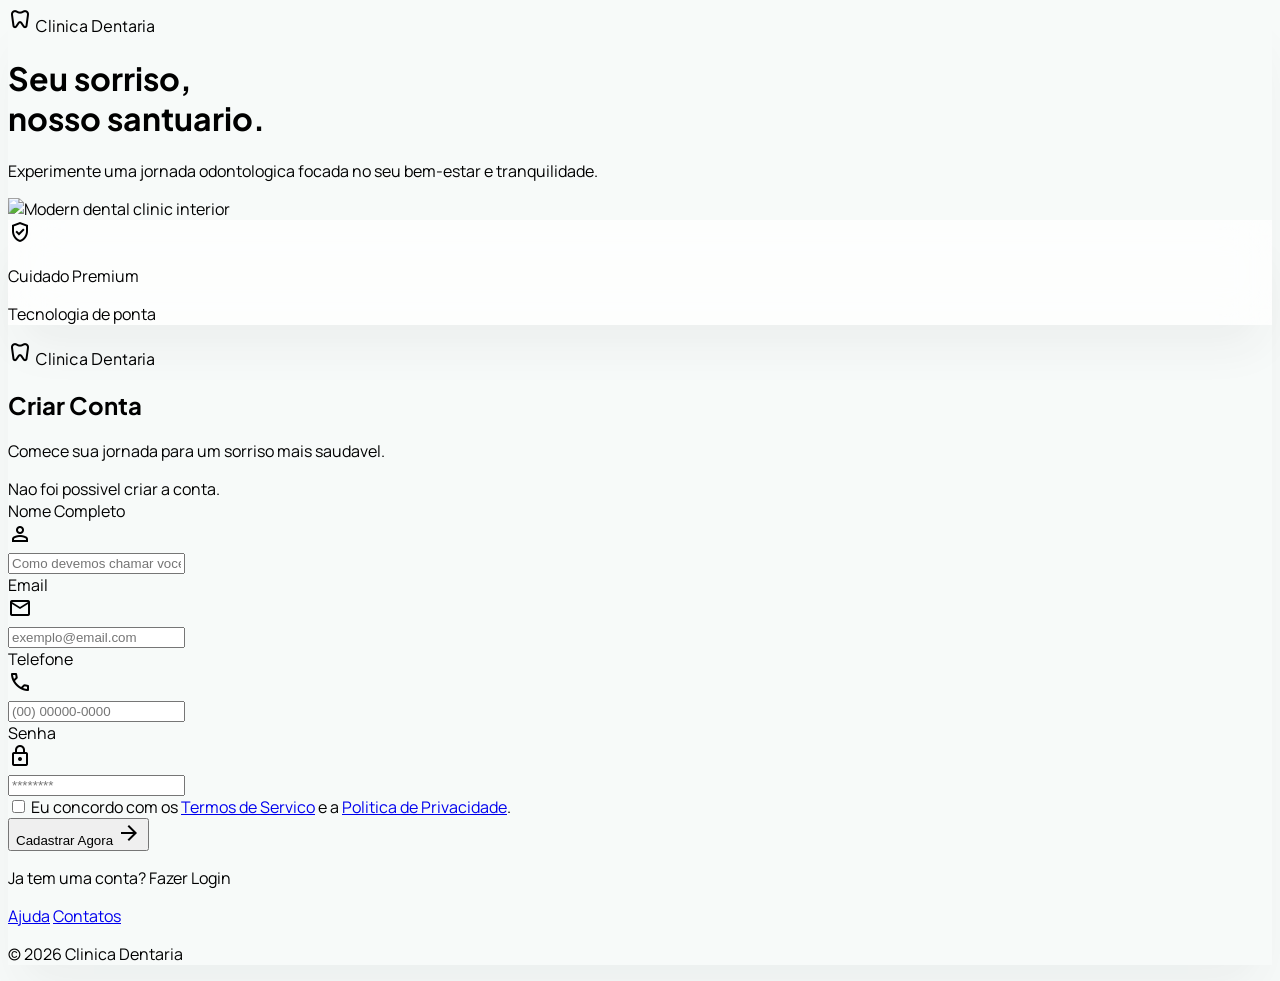
==== src/main/resources/templates/cadastro/index.html @ fec0d9ee "Primeiro envio do projeto" ====
<!DOCTYPE html>
<html lang="pt-BR" xmlns:th="http://www.thymeleaf.org">
<head>
    <meta charset="utf-8"/>
    <meta content="width=device-width, initial-scale=1.0" name="viewport"/>
    <title>Criar Conta - Clinica Dentaria</title>
    <script src="https://cdn.tailwindcss.com?plugins=forms,container-queries"></script>
    <link href="https://fonts.googleapis.com/css2?family=Plus+Jakarta+Sans:wght@400;500;600;700;800&amp;family=Manrope:wght@400;500;600;700&amp;display=swap" rel="stylesheet"/>
    <link href="https://fonts.googleapis.com/css2?family=Material+Symbols+Outlined:wght,FILL@100..700,0..1&amp;display=swap" rel="stylesheet"/>
    <style>
        .material-symbols-outlined {
            font-variation-settings: 'FILL' 0, 'wght' 400, 'GRAD' 0, 'opsz' 24;
        }

        body {
            font-family: 'Manrope', sans-serif;
            background-color: #f7faf9;
        }

        h1, h2, h3, .brand-font {
            font-family: 'Plus Jakarta Sans', sans-serif;
        }

        .glass-panel {
            background: rgba(255, 255, 255, 0.7);
            backdrop-filter: blur(24px);
            -webkit-backdrop-filter: blur(24px);
        }

        .ambient-glow {
            box-shadow: 0 32px 48px -12px rgba(44, 52, 52, 0.06);
        }
    </style>
    <script id="tailwind-config">
        tailwind.config = {
            darkMode: "class",
            theme: {
                extend: {
                    colors: {
                        "primary-fixed-dim": "#a5e0d7",
                        "on-primary-fixed-variant": "#2a655e",
                        "on-secondary-container": "#3d5653",
                        "secondary-container": "#cce8e3",
                        "on-error-container": "#6e0a12",
                        "secondary-dim": "#3f5854",
                        "primary-container": "#b3eee5",
                        "outline-variant": "#abb4b3",
                        "error-dim": "#67040d",
                        "primary-dim": "#205c55",
                        "tertiary-dim": "#27596c",
                        "error-container": "#fa746f",
                        "primary-fixed": "#b3eee5",
                        "primary": "#2e6861",
                        "on-tertiary": "#f2faff",
                        "on-secondary-fixed-variant": "#47605c",
                        "surface-container-high": "#e2eae9",
                        "on-primary": "#e2fff9",
                        "on-secondary-fixed": "#2b4440",
                        "inverse-primary": "#bbf7ed",
                        "on-tertiary-container": "#235669",
                        "tertiary": "#346579",
                        "surface-dim": "#d3dcdb",
                        "on-background": "#2c3434",
                        "surface-tint": "#2e6861",
                        "outline": "#737c7c",
                        "tertiary-fixed-dim": "#a8d9ef",
                        "error": "#a83836",
                        "surface-container-lowest": "#ffffff",
                        "on-surface-variant": "#586160",
                        "surface-container-highest": "#dbe4e3",
                        "on-tertiary-fixed": "#084356",
                        "on-tertiary-fixed-variant": "#2e6073",
                        "surface-container-low": "#f0f5f4",
                        "on-primary-container": "#1f5b54",
                        "on-surface": "#2c3434",
                        "secondary": "#4b6460",
                        "secondary-fixed-dim": "#bedad5",
                        "tertiary-container": "#b6e7fe",
                        "inverse-on-surface": "#9a9e9d",
                        "secondary-fixed": "#cce8e3",
                        "background": "#f7faf9",
                        "on-secondary": "#e2fff9",
                        "on-primary-fixed": "#014842",
                        "surface": "#f7faf9",
                        "inverse-surface": "#0b0f0f",
                        "tertiary-fixed": "#b6e7fe",
                        "on-error": "#fff7f6",
                        "surface-variant": "#dbe4e3",
                        "surface-bright": "#f7faf9",
                        "surface-container": "#e9efee"
                    },
                    borderRadius: {
                        DEFAULT: "0.5rem",
                        lg: "0.75rem",
                        xl: "1rem",
                        "2xl": "1.5rem",
                        full: "9999px"
                    },
                    fontFamily: {
                        headline: ["Plus Jakarta Sans"],
                        body: ["Manrope"],
                        label: ["Manrope"]
                    }
                }
            }
        }
    </script>
</head>
<body class="bg-surface text-on-surface flex min-h-screen items-center justify-center p-4 md:p-8">
<main class="w-full max-w-6xl grid grid-cols-1 lg:grid-cols-12 gap-0 overflow-hidden bg-surface-container-lowest rounded-2xl md:rounded-3xl ambient-glow">
    <div class="hidden lg:flex lg:col-span-5 relative bg-primary-container/30 overflow-hidden flex-col justify-between p-12">
        <div class="z-10">
            <div class="flex items-center gap-2 mb-12">
                <span class="material-symbols-outlined text-primary text-3xl" data-icon="dentistry">dentistry</span>
                <span class="text-2xl font-bold tracking-tighter text-teal-800 brand-font">Clinica Dentaria</span>
            </div>
            <h1 class="text-display-lg text-primary leading-tight font-extrabold tracking-tighter mb-6">Seu sorriso,<br/>nosso santuario.</h1>
            <p class="text-body-md text-on-surface-variant max-w-xs leading-relaxed">Experimente uma jornada odontologica focada no seu bem-estar e tranquilidade.</p>
        </div>

        <div class="relative mt-auto">
            <div class="aspect-square w-full rounded-2xl overflow-hidden bg-surface-container-high relative z-0">
                <img alt="Modern dental clinic interior" class="w-full h-full object-cover grayscale-[0.2] hover:grayscale-0 transition-all duration-700"
                     src="https://lh3.googleusercontent.com/aida-public/[base64]"/>
            </div>
            <div class="absolute -bottom-6 -right-6 glass-panel p-6 rounded-xl ambient-glow z-10 border border-white/40">
                <div class="flex items-center gap-3">
                    <div class="bg-primary/10 p-2 rounded-lg">
                        <span class="material-symbols-outlined text-primary" data-icon="verified_user">verified_user</span>
                    </div>
                    <div>
                        <p class="text-label-md font-bold text-on-surface">Cuidado Premium</p>
                        <p class="text-[10px] text-on-surface-variant">Tecnologia de ponta</p>
                    </div>
                </div>
            </div>
        </div>
    </div>

    <div class="lg:col-span-7 flex flex-col justify-center p-8 md:p-16 lg:p-20 bg-surface-container-lowest">
        <div class="max-w-md mx-auto w-full">
            <div class="lg:hidden flex items-center gap-2 mb-10">
                <span class="material-symbols-outlined text-primary text-2xl" data-icon="dentistry">dentistry</span>
                <span class="text-xl font-bold tracking-tighter text-teal-800 brand-font">Clinica Dentaria</span>
            </div>

            <div class="mb-10">
                <h2 class="text-headline-md font-extrabold text-on-surface tracking-tight mb-2">Criar Conta</h2>
                <p class="text-body-md text-on-surface-variant">Comece sua jornada para um sorriso mais saudavel.</p>
            </div>

            <form class="space-y-6" method="post" th:action="@{/cadastro}">
                <input th:if="${_csrf != null}" th:name="${_csrf.parameterName}" th:value="${_csrf.token}" type="hidden"/>

                <div class="rounded-xl bg-error-container/20 px-4 py-3 text-sm font-semibold text-on-error-container"
                     th:if="${erroCadastro != null}"
                     th:text="${erroCadastro}">
                    Nao foi possivel criar a conta.
                </div>

                <div class="space-y-2">
                    <label class="text-label-md font-semibold text-on-surface-variant ml-1" for="name">Nome Completo</label>
                    <div class="relative group">
                        <div class="absolute inset-y-0 left-4 flex items-center pointer-events-none text-outline">
                            <span class="material-symbols-outlined text-[20px]" data-icon="person">person</span>
                        </div>
                        <input class="w-full pl-12 pr-4 py-4 bg-surface-container-low border-none rounded-xl text-body-md focus:ring-1 focus:ring-primary focus:bg-surface-container-lowest transition-all placeholder:text-outline-variant"
                               id="name" name="nome" placeholder="Como devemos chamar voce?" required th:value="${nomeInformado}" type="text"/>
                    </div>
                </div>

                <div class="space-y-2">
                    <label class="text-label-md font-semibold text-on-surface-variant ml-1" for="email">Email</label>
                    <div class="relative group">
                        <div class="absolute inset-y-0 left-4 flex items-center pointer-events-none text-outline">
                            <span class="material-symbols-outlined text-[20px]" data-icon="mail">mail</span>
                        </div>
                        <input class="w-full pl-12 pr-4 py-4 bg-surface-container-low border-none rounded-xl text-body-md focus:ring-1 focus:ring-primary focus:bg-surface-container-lowest transition-all placeholder:text-outline-variant"
                               id="email" name="email" placeholder="exemplo@email.com" required th:value="${emailInformado}" type="email"/>
                    </div>
                </div>

                <div class="grid grid-cols-1 md:grid-cols-2 gap-4">
                    <div class="space-y-2">
                        <label class="text-label-md font-semibold text-on-surface-variant ml-1" for="phone">Telefone</label>
                        <div class="relative group">
                            <div class="absolute inset-y-0 left-4 flex items-center pointer-events-none text-outline">
                                <span class="material-symbols-outlined text-[20px]" data-icon="call">call</span>
                            </div>
                            <input class="w-full pl-12 pr-4 py-4 bg-surface-container-low border-none rounded-xl text-body-md focus:ring-1 focus:ring-primary focus:bg-surface-container-lowest transition-all placeholder:text-outline-variant"
                                   id="phone" name="telefone" placeholder="(00) 00000-0000" th:value="${telefoneInformado}" type="tel"/>
                        </div>
                    </div>

                    <div class="space-y-2">
                        <label class="text-label-md font-semibold text-on-surface-variant ml-1" for="password">Senha</label>
                        <div class="relative group">
                            <div class="absolute inset-y-0 left-4 flex items-center pointer-events-none text-outline">
                                <span class="material-symbols-outlined text-[20px]" data-icon="lock">lock</span>
                            </div>
                            <input class="w-full pl-12 pr-4 py-4 bg-surface-container-low border-none rounded-xl text-body-md focus:ring-1 focus:ring-primary focus:bg-surface-container-lowest transition-all placeholder:text-outline-variant"
                                   id="password" name="password" placeholder="********" required type="password"/>
                        </div>
                    </div>
                </div>

                <div class="flex items-start gap-3 px-1">
                    <input class="mt-1 h-4 w-4 rounded border-outline-variant text-primary focus:ring-primary-container"
                           id="terms" name="terms" type="checkbox" value="accepted"/>
                    <label class="text-label-md text-on-surface-variant leading-tight" for="terms">
                        Eu concordo com os <a class="text-primary font-bold hover:underline" href="#">Termos de Servico</a> e a <a class="text-primary font-bold hover:underline" href="#">Politica de Privacidade</a>.
                    </label>
                </div>

                <button class="w-full py-4 px-6 bg-gradient-to-br from-primary to-primary-dim text-on-primary font-bold rounded-xl hover:shadow-lg hover:shadow-primary/20 transition-all duration-300 transform hover:-translate-y-0.5 active:scale-95 flex items-center justify-center gap-2" type="submit">
                    Cadastrar Agora
                    <span class="material-symbols-outlined text-[20px]" data-icon="arrow_forward">arrow_forward</span>
                </button>

                <p class="text-center text-body-md text-on-surface-variant pt-4">
                    Ja tem uma conta?
                    <a class="text-primary font-bold hover:underline" th:href="@{/login}">Fazer Login</a>
                </p>
            </form>

            <div class="mt-16 flex items-center justify-between text-label-md text-outline py-6 border-t border-surface-container-high">
                <div class="flex items-center gap-4">
                    <a class="hover:text-primary" href="#">Ajuda</a>
                    <a class="hover:text-primary" href="#">Contatos</a>
                </div>
                <p>© 2026 Clinica Dentaria</p>
            </div>
        </div>
    </div>
</main>

<div class="fixed top-0 right-0 -z-10 w-[500px] h-[500px] bg-primary/5 rounded-full blur-[100px] -mr-64 -mt-64"></div>
<div class="fixed bottom-0 left-0 -z-10 w-[400px] h-[400px] bg-tertiary-container/10 rounded-full blur-[80px] -ml-48 -mb-48"></div>
</body>
</html>
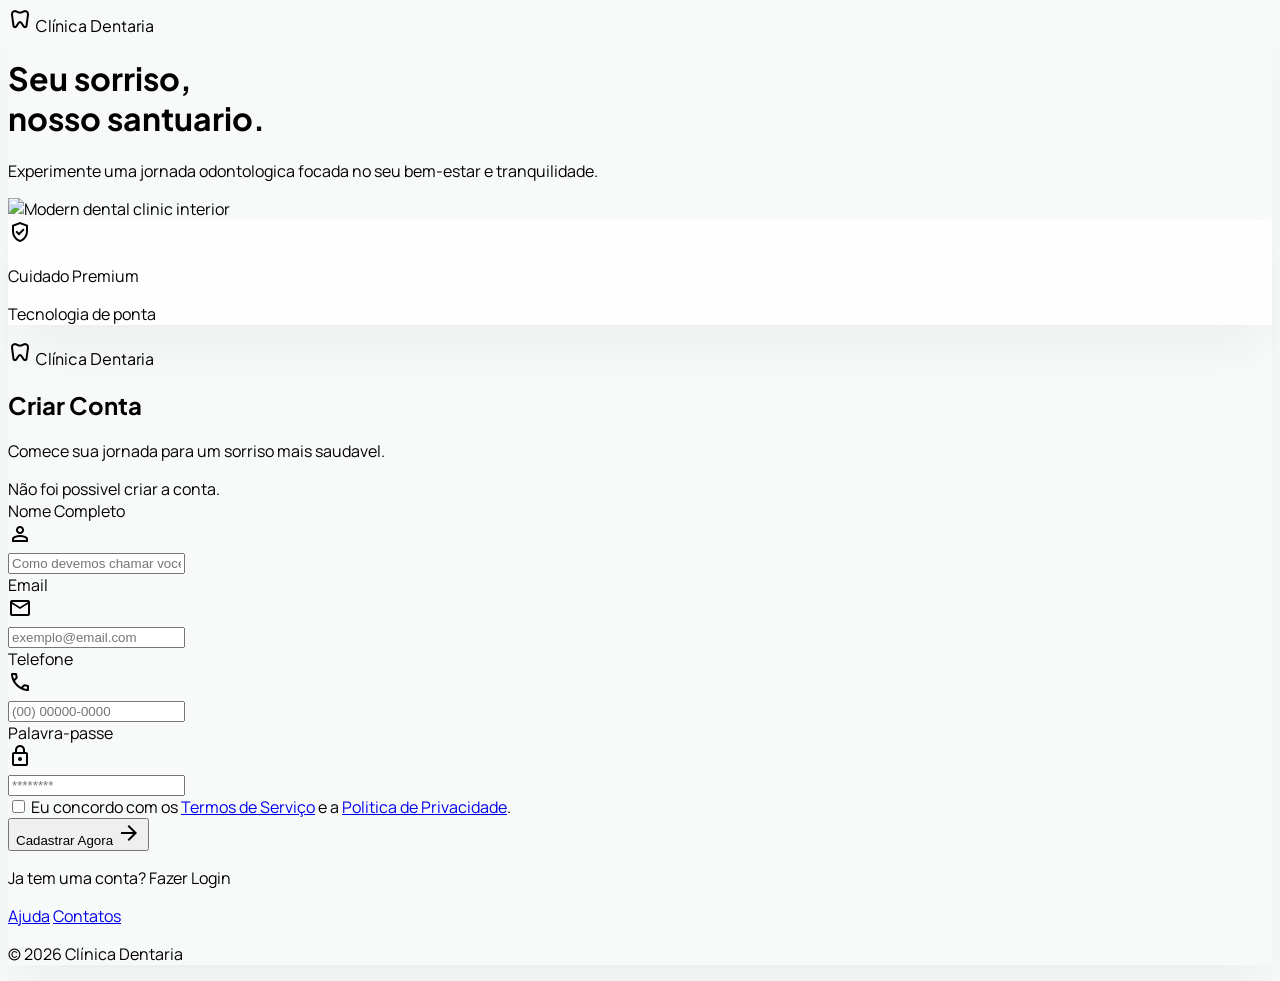
==== commit b02503c0: "fix: melhorias na ux" ====
--- a/src/main/resources/templates/cadastro/index.html
+++ b/src/main/resources/templates/cadastro/index.html
@@ -3,7 +3,7 @@
 <head>
     <meta charset="utf-8"/>
     <meta content="width=device-width, initial-scale=1.0" name="viewport"/>
-    <title>Criar Conta - Clinica Dentaria</title>
+    <title>Criar Conta - Clínica Dentaria</title>
     <script src="https://cdn.tailwindcss.com?plugins=forms,container-queries"></script>
     <link href="https://fonts.googleapis.com/css2?family=Plus+Jakarta+Sans:wght@400;500;600;700;800&amp;family=Manrope:wght@400;500;600;700&amp;display=swap" rel="stylesheet"/>
     <link href="https://fonts.googleapis.com/css2?family=Material+Symbols+Outlined:wght,FILL@100..700,0..1&amp;display=swap" rel="stylesheet"/>
@@ -112,7 +112,7 @@
         <div class="z-10">
             <div class="flex items-center gap-2 mb-12">
                 <span class="material-symbols-outlined text-primary text-3xl" data-icon="dentistry">dentistry</span>
-                <span class="text-2xl font-bold tracking-tighter text-teal-800 brand-font">Clinica Dentaria</span>
+                <span class="text-2xl font-bold tracking-tighter text-teal-800 brand-font">Clínica Dentaria</span>
             </div>
             <h1 class="text-display-lg text-primary leading-tight font-extrabold tracking-tighter mb-6">Seu sorriso,<br/>nosso santuario.</h1>
             <p class="text-body-md text-on-surface-variant max-w-xs leading-relaxed">Experimente uma jornada odontologica focada no seu bem-estar e tranquilidade.</p>
@@ -141,7 +141,7 @@
         <div class="max-w-md mx-auto w-full">
             <div class="lg:hidden flex items-center gap-2 mb-10">
                 <span class="material-symbols-outlined text-primary text-2xl" data-icon="dentistry">dentistry</span>
-                <span class="text-xl font-bold tracking-tighter text-teal-800 brand-font">Clinica Dentaria</span>
+                <span class="text-xl font-bold tracking-tighter text-teal-800 brand-font">Clínica Dentaria</span>
             </div>
 
             <div class="mb-10">
@@ -155,7 +155,7 @@
                 <div class="rounded-xl bg-error-container/20 px-4 py-3 text-sm font-semibold text-on-error-container"
                      th:if="${erroCadastro != null}"
                      th:text="${erroCadastro}">
-                    Nao foi possivel criar a conta.
+                    Não foi possivel criar a conta.
                 </div>
 
                 <div class="space-y-2">
@@ -193,7 +193,7 @@
                     </div>
 
                     <div class="space-y-2">
-                        <label class="text-label-md font-semibold text-on-surface-variant ml-1" for="password">Senha</label>
+                        <label class="text-label-md font-semibold text-on-surface-variant ml-1" for="password">Palavra-passe</label>
                         <div class="relative group">
                             <div class="absolute inset-y-0 left-4 flex items-center pointer-events-none text-outline">
                                 <span class="material-symbols-outlined text-[20px]" data-icon="lock">lock</span>
@@ -208,7 +208,7 @@
                     <input class="mt-1 h-4 w-4 rounded border-outline-variant text-primary focus:ring-primary-container"
                            id="terms" name="terms" type="checkbox" value="accepted"/>
                     <label class="text-label-md text-on-surface-variant leading-tight" for="terms">
-                        Eu concordo com os <a class="text-primary font-bold hover:underline" href="#">Termos de Servico</a> e a <a class="text-primary font-bold hover:underline" href="#">Politica de Privacidade</a>.
+                        Eu concordo com os <a class="text-primary font-bold hover:underline" href="#">Termos de Serviço</a> e a <a class="text-primary font-bold hover:underline" href="#">Politica de Privacidade</a>.
                     </label>
                 </div>
 
@@ -228,7 +228,7 @@
                     <a class="hover:text-primary" href="#">Ajuda</a>
                     <a class="hover:text-primary" href="#">Contatos</a>
                 </div>
-                <p>© 2026 Clinica Dentaria</p>
+                <p>© 2026 Clínica Dentaria</p>
             </div>
         </div>
     </div>
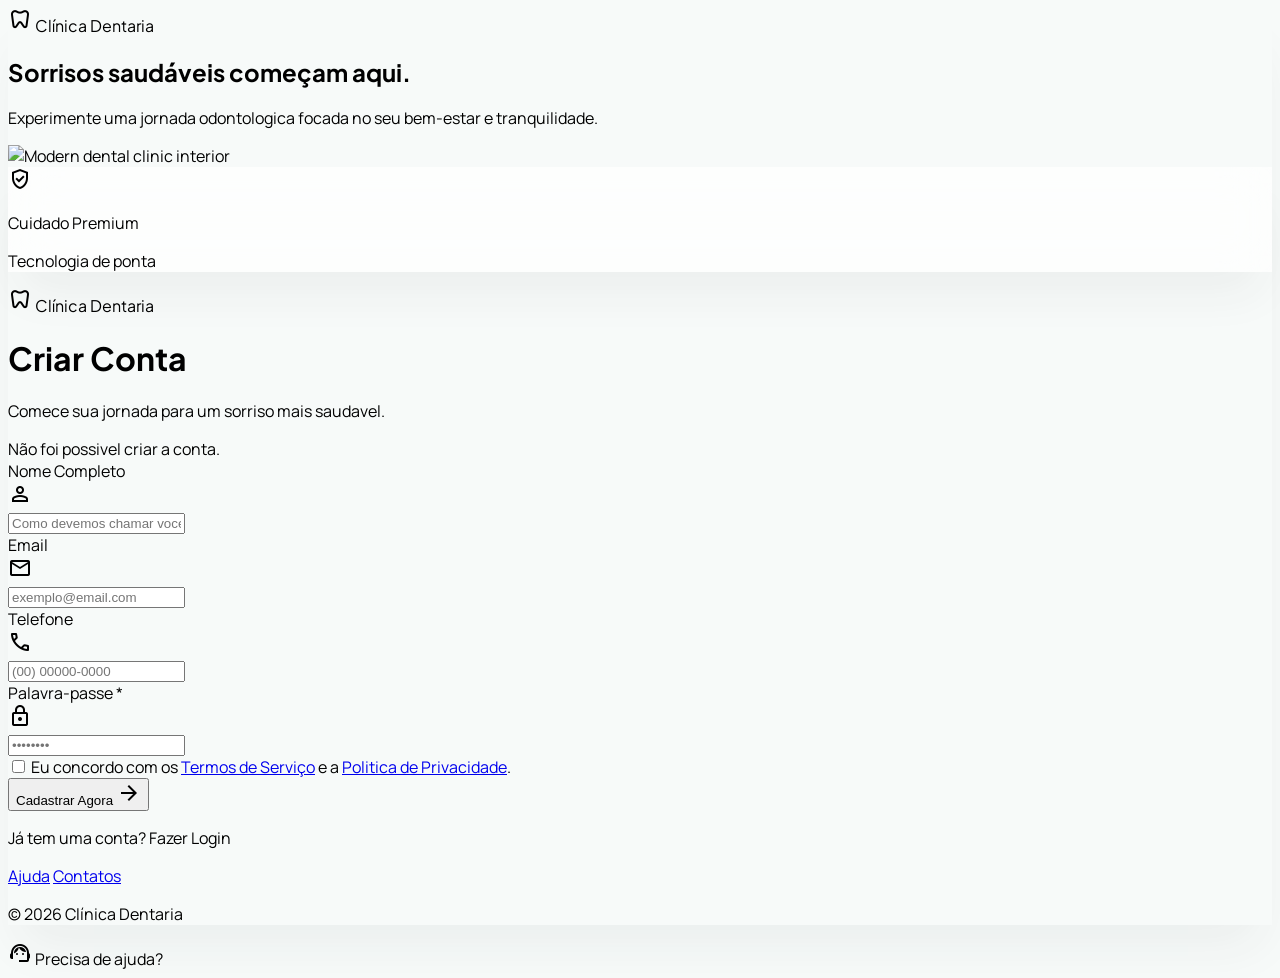
==== commit 4224d207: "feat: pags de login e registo estao ajustadas" ====
--- a/src/main/resources/templates/cadastro/index.html
+++ b/src/main/resources/templates/cadastro/index.html
@@ -11,22 +11,18 @@
         .material-symbols-outlined {
             font-variation-settings: 'FILL' 0, 'wght' 400, 'GRAD' 0, 'opsz' 24;
         }
-
         body {
             font-family: 'Manrope', sans-serif;
             background-color: #f7faf9;
         }
-
         h1, h2, h3, .brand-font {
             font-family: 'Plus Jakarta Sans', sans-serif;
         }
-
         .glass-panel {
             background: rgba(255, 255, 255, 0.7);
             backdrop-filter: blur(24px);
             -webkit-backdrop-filter: blur(24px);
         }
-
         .ambient-glow {
             box-shadow: 0 32px 48px -12px rgba(44, 52, 52, 0.06);
         }
@@ -106,135 +102,177 @@
         }
     </script>
 </head>
-<body class="bg-surface text-on-surface flex min-h-screen items-center justify-center p-4 md:p-8">
-<main class="w-full max-w-6xl grid grid-cols-1 lg:grid-cols-12 gap-0 overflow-hidden bg-surface-container-lowest rounded-2xl md:rounded-3xl ambient-glow">
-    <div class="hidden lg:flex lg:col-span-5 relative bg-primary-container/30 overflow-hidden flex-col justify-between p-12">
-        <div class="z-10">
-            <div class="flex items-center gap-2 mb-12">
-                <span class="material-symbols-outlined text-primary text-3xl" data-icon="dentistry">dentistry</span>
-                <span class="text-2xl font-bold tracking-tighter text-teal-800 brand-font">Clínica Dentaria</span>
-            </div>
-            <h1 class="text-display-lg text-primary leading-tight font-extrabold tracking-tighter mb-6">Seu sorriso,<br/>nosso santuario.</h1>
-            <p class="text-body-md text-on-surface-variant max-w-xs leading-relaxed">Experimente uma jornada odontologica focada no seu bem-estar e tranquilidade.</p>
+<!--
+  Layout: body centra o card com flex.
+  O card usa grid lg:12 cols — coluna lateral (5 cols) tem altura determinada
+  pelo conteúdo do formulário (7 cols), não por aspect-ratio fixo.
+  A imagem lateral preenche a coluna com object-fit: cover via absolute inset.
+-->
+<body class="bg-surface text-on-surface min-h-screen flex items-center justify-center p-4 md:p-6">
+
+<!-- Blobs decorativos — ficam atrás do conteúdo, não interferem no layout -->
+<div class="fixed top-0 right-0 -z-10 w-96 h-96 bg-primary/5 rounded-full blur-[100px] -mr-48 -mt-48 pointer-events-none"></div>
+<div class="fixed bottom-0 left-0 -z-10 w-80 h-80 bg-tertiary-container/10 rounded-full blur-[80px] -ml-40 -mb-40 pointer-events-none"></div>
+
+<main class="w-full max-w-5xl grid grid-cols-1 lg:grid-cols-12 overflow-hidden bg-surface-container-lowest rounded-2xl md:rounded-3xl ambient-glow">
+
+    <!-- Coluna lateral (imagem + marca) — visível só em lg+ -->
+    <!-- Usa self-stretch para ficar com a mesma altura que o formulário -->
+    <div class="hidden lg:flex lg:col-span-5 relative bg-primary-container/30 overflow-hidden flex-col justify-between p-10 self-stretch">
+
+        <!-- Conteúdo sobreposto à imagem de fundo -->
+        <div class="relative z-10">
+            <div class="flex items-center gap-2 mb-8">
+                <span class="material-symbols-outlined text-primary text-2xl">dentistry</span>
+                <span class="text-xl font-bold tracking-tighter text-teal-800 brand-font">Clínica Dentaria</span>
+            </div>
+            <h2 class="text-3xl font-extrabold text-primary leading-tight tracking-tighter mb-4">
+                Sorrisos saudáveis começam aqui.<br/>
+            </h2>
+            <p class="text-sm text-on-surface-variant max-w-xs leading-relaxed">
+                Experimente uma jornada odontologica focada no seu bem-estar e tranquilidade.
+            </p>
         </div>
 
-        <div class="relative mt-auto">
-            <div class="aspect-square w-full rounded-2xl overflow-hidden bg-surface-container-high relative z-0">
-                <img alt="Modern dental clinic interior" class="w-full h-full object-cover grayscale-[0.2] hover:grayscale-0 transition-all duration-700"
-                     src="https://lh3.googleusercontent.com/aida-public/[base64]"/>
-            </div>
-            <div class="absolute -bottom-6 -right-6 glass-panel p-6 rounded-xl ambient-glow z-10 border border-white/40">
-                <div class="flex items-center gap-3">
-                    <div class="bg-primary/10 p-2 rounded-lg">
-                        <span class="material-symbols-outlined text-primary" data-icon="verified_user">verified_user</span>
-                    </div>
-                    <div>
-                        <p class="text-label-md font-bold text-on-surface">Cuidado Premium</p>
-                        <p class="text-[10px] text-on-surface-variant">Tecnologia de ponta</p>
-                    </div>
+        <!--
+          Imagem: absolute inset para preencher toda a coluna.
+          A coluna cresce com o formulário — a imagem adapta-se via object-fit.
+        -->
+        <img alt="Modern dental clinic interior"
+             class="absolute inset-0 w-full h-full object-cover grayscale-[20%] hover:grayscale-0 transition-all duration-700 opacity-30"
+             src="https://lh3.googleusercontent.com/aida-public/[base64]"/>
+
+        <!-- Badge "Cuidado Premium" — relativo ao fundo da coluna -->
+        <div class="relative z-10 mt-auto">
+            <div class="glass-panel p-4 rounded-xl border border-white/40 ambient-glow inline-flex items-center gap-3">
+                <div class="bg-primary/10 p-2 rounded-lg flex-shrink-0">
+                    <span class="material-symbols-outlined text-primary text-[20px]">verified_user</span>
+                </div>
+                <div>
+                    <p class="text-sm font-bold text-on-surface">Cuidado Premium</p>
+                    <p class="text-[11px] text-on-surface-variant">Tecnologia de ponta</p>
                 </div>
             </div>
         </div>
     </div>
 
-    <div class="lg:col-span-7 flex flex-col justify-center p-8 md:p-16 lg:p-20 bg-surface-container-lowest">
+    <!-- Coluna do formulário -->
+    <div class="lg:col-span-7 flex flex-col justify-center p-8 md:p-12 bg-surface-container-lowest">
         <div class="max-w-md mx-auto w-full">
-            <div class="lg:hidden flex items-center gap-2 mb-10">
-                <span class="material-symbols-outlined text-primary text-2xl" data-icon="dentistry">dentistry</span>
-                <span class="text-xl font-bold tracking-tighter text-teal-800 brand-font">Clínica Dentaria</span>
-            </div>
-
-            <div class="mb-10">
-                <h2 class="text-headline-md font-extrabold text-on-surface tracking-tight mb-2">Criar Conta</h2>
-                <p class="text-body-md text-on-surface-variant">Comece sua jornada para um sorriso mais saudavel.</p>
-            </div>
-
-            <form class="space-y-6" method="post" th:action="@{/cadastro}">
+
+            <!-- Logo para mobile (lg oculta a coluna lateral) -->
+            <div class="lg:hidden flex items-center gap-2 mb-6">
+                <span class="material-symbols-outlined text-primary text-xl">dentistry</span>
+                <span class="text-lg font-bold tracking-tighter text-teal-800 brand-font">Clínica Dentaria</span>
+            </div>
+
+            <div class="mb-6">
+                <h1 class="text-2xl font-extrabold text-on-surface tracking-tight mb-1">Criar Conta</h1>
+                <p class="text-sm text-on-surface-variant">Comece sua jornada para um sorriso mais saudavel.</p>
+            </div>
+
+            <form class="space-y-4" method="post" th:action="@{/cadastro}">
                 <input th:if="${_csrf != null}" th:name="${_csrf.parameterName}" th:value="${_csrf.token}" type="hidden"/>
 
-                <div class="rounded-xl bg-error-container/20 px-4 py-3 text-sm font-semibold text-on-error-container"
+                <div class="rounded-xl bg-error-container/20 px-4 py-2.5 text-sm font-semibold text-on-error-container"
                      th:if="${erroCadastro != null}"
                      th:text="${erroCadastro}">
                     Não foi possivel criar a conta.
                 </div>
 
-                <div class="space-y-2">
-                    <label class="text-label-md font-semibold text-on-surface-variant ml-1" for="name">Nome Completo</label>
-                    <div class="relative group">
-                        <div class="absolute inset-y-0 left-4 flex items-center pointer-events-none text-outline">
-                            <span class="material-symbols-outlined text-[20px]" data-icon="person">person</span>
-                        </div>
-                        <input class="w-full pl-12 pr-4 py-4 bg-surface-container-low border-none rounded-xl text-body-md focus:ring-1 focus:ring-primary focus:bg-surface-container-lowest transition-all placeholder:text-outline-variant"
+                <!-- Nome -->
+                <div class="space-y-1.5">
+                    <label class="text-sm font-semibold text-on-surface-variant ml-1" for="name">Nome Completo</label>
+                    <div class="relative">
+                        <div class="absolute inset-y-0 left-3.5 flex items-center pointer-events-none text-outline">
+                            <span class="material-symbols-outlined text-[18px]">person</span>
+                        </div>
+                        <input class="w-full pl-10 pr-4 py-3.5 bg-surface-container-low border-none rounded-xl text-sm focus:ring-1 focus:ring-primary focus:bg-surface-container-lowest transition-all placeholder:text-outline-variant"
                                id="name" name="nome" placeholder="Como devemos chamar voce?" required th:value="${nomeInformado}" type="text"/>
                     </div>
                 </div>
 
-                <div class="space-y-2">
-                    <label class="text-label-md font-semibold text-on-surface-variant ml-1" for="email">Email</label>
-                    <div class="relative group">
-                        <div class="absolute inset-y-0 left-4 flex items-center pointer-events-none text-outline">
-                            <span class="material-symbols-outlined text-[20px]" data-icon="mail">mail</span>
-                        </div>
-                        <input class="w-full pl-12 pr-4 py-4 bg-surface-container-low border-none rounded-xl text-body-md focus:ring-1 focus:ring-primary focus:bg-surface-container-lowest transition-all placeholder:text-outline-variant"
+                <!-- Email -->
+                <div class="space-y-1.5">
+                    <label class="text-sm font-semibold text-on-surface-variant ml-1" for="email">Email</label>
+                    <div class="relative">
+                        <div class="absolute inset-y-0 left-3.5 flex items-center pointer-events-none text-outline">
+                            <span class="material-symbols-outlined text-[18px]">mail</span>
+                        </div>
+                        <input class="w-full pl-10 pr-4 py-3.5 bg-surface-container-low border-none rounded-xl text-sm focus:ring-1 focus:ring-primary focus:bg-surface-container-lowest transition-all placeholder:text-outline-variant"
                                id="email" name="email" placeholder="exemplo@email.com" required th:value="${emailInformado}" type="email"/>
                     </div>
                 </div>
 
-                <div class="grid grid-cols-1 md:grid-cols-2 gap-4">
-                    <div class="space-y-2">
-                        <label class="text-label-md font-semibold text-on-surface-variant ml-1" for="phone">Telefone</label>
-                        <div class="relative group">
-                            <div class="absolute inset-y-0 left-4 flex items-center pointer-events-none text-outline">
-                                <span class="material-symbols-outlined text-[20px]" data-icon="call">call</span>
+                <!-- Telefone + Palavra-passe em grid -->
+                <div class="grid grid-cols-1 sm:grid-cols-2 gap-3">
+                    <div class="space-y-1.5">
+                        <label class="text-sm font-semibold text-on-surface-variant ml-1" for="phone">Telefone</label>
+                        <div class="relative">
+                            <div class="absolute inset-y-0 left-3.5 flex items-center pointer-events-none text-outline">
+                                <span class="material-symbols-outlined text-[18px]">call</span>
                             </div>
-                            <input class="w-full pl-12 pr-4 py-4 bg-surface-container-low border-none rounded-xl text-body-md focus:ring-1 focus:ring-primary focus:bg-surface-container-lowest transition-all placeholder:text-outline-variant"
+                            <input class="w-full pl-10 pr-4 py-3.5 bg-surface-container-low border-none rounded-xl text-sm focus:ring-1 focus:ring-primary focus:bg-surface-container-lowest transition-all placeholder:text-outline-variant"
                                    id="phone" name="telefone" placeholder="(00) 00000-0000" th:value="${telefoneInformado}" type="tel"/>
                         </div>
                     </div>
 
-                    <div class="space-y-2">
-                        <label class="text-label-md font-semibold text-on-surface-variant ml-1" for="password">Palavra-passe</label>
-                        <div class="relative group">
-                            <div class="absolute inset-y-0 left-4 flex items-center pointer-events-none text-outline">
-                                <span class="material-symbols-outlined text-[20px]" data-icon="lock">lock</span>
+                    <div class="space-y-1.5">
+                        <label class="text-sm font-semibold text-on-surface-variant ml-1" for="password">Palavra-passe *</label>
+                        <div class="relative">
+                            <div class="absolute inset-y-0 left-3.5 flex items-center pointer-events-none text-outline">
+                                <span class="material-symbols-outlined text-[18px]">lock</span>
                             </div>
-                            <input class="w-full pl-12 pr-4 py-4 bg-surface-container-low border-none rounded-xl text-body-md focus:ring-1 focus:ring-primary focus:bg-surface-container-lowest transition-all placeholder:text-outline-variant"
-                                   id="password" name="password" placeholder="********" required type="password"/>
-                        </div>
-                    </div>
-                </div>
-
-                <div class="flex items-start gap-3 px-1">
-                    <input class="mt-1 h-4 w-4 rounded border-outline-variant text-primary focus:ring-primary-container"
+                            <input class="w-full pl-10 pr-4 py-3.5 bg-surface-container-low border-none rounded-xl text-sm focus:ring-1 focus:ring-primary focus:bg-surface-container-lowest transition-all placeholder:text-outline-variant"
+                                   id="password" name="password" placeholder="••••••••" required type="password"/>
+                        </div>
+                    </div>
+                </div>
+
+                <!-- Termos -->
+                <div class="flex items-start gap-3 px-1 pt-1">
+                    <input class="mt-0.5 h-4 w-4 rounded border-outline-variant text-primary focus:ring-primary-container flex-shrink-0"
                            id="terms" name="terms" type="checkbox" value="accepted"/>
-                    <label class="text-label-md text-on-surface-variant leading-tight" for="terms">
-                        Eu concordo com os <a class="text-primary font-bold hover:underline" href="#">Termos de Serviço</a> e a <a class="text-primary font-bold hover:underline" href="#">Politica de Privacidade</a>.
+                    <label class="text-xs text-on-surface-variant leading-snug" for="terms">
+                        Eu concordo com os
+                        <a class="text-primary font-bold hover:underline" href="#">Termos de Serviço</a>
+                        e a
+                        <a class="text-primary font-bold hover:underline" href="#">Politica de Privacidade</a>.
                     </label>
                 </div>
 
-                <button class="w-full py-4 px-6 bg-gradient-to-br from-primary to-primary-dim text-on-primary font-bold rounded-xl hover:shadow-lg hover:shadow-primary/20 transition-all duration-300 transform hover:-translate-y-0.5 active:scale-95 flex items-center justify-center gap-2" type="submit">
+                <!-- Botão principal -->
+                <button class="w-full py-3.5 px-6 bg-gradient-to-br from-primary to-primary-dim text-on-primary font-bold rounded-xl hover:shadow-lg hover:shadow-primary/20 transition-all duration-300 hover:-translate-y-0.5 active:scale-95 flex items-center justify-center gap-2 text-sm"
+                        type="submit">
                     Cadastrar Agora
-                    <span class="material-symbols-outlined text-[20px]" data-icon="arrow_forward">arrow_forward</span>
+                    <span class="material-symbols-outlined text-[18px]">arrow_forward</span>
                 </button>
 
-                <p class="text-center text-body-md text-on-surface-variant pt-4">
-                    Ja tem uma conta?
+                <!-- Link para login -->
+                <p class="text-center text-sm text-on-surface-variant pt-1">
+                    Já tem uma conta?
                     <a class="text-primary font-bold hover:underline" th:href="@{/login}">Fazer Login</a>
                 </p>
             </form>
 
-            <div class="mt-16 flex items-center justify-between text-label-md text-outline py-6 border-t border-surface-container-high">
+            <!-- Rodapé discreto -->
+            <div class="mt-6 flex items-center justify-between text-xs text-outline pt-4 border-t border-surface-container-high">
                 <div class="flex items-center gap-4">
-                    <a class="hover:text-primary" href="#">Ajuda</a>
-                    <a class="hover:text-primary" href="#">Contatos</a>
+                    <a class="hover:text-primary transition-colors" href="#">Ajuda</a>
+                    <a class="hover:text-primary transition-colors" href="#">Contatos</a>
                 </div>
                 <p>© 2026 Clínica Dentaria</p>
             </div>
         </div>
     </div>
+
 </main>
 
-<div class="fixed top-0 right-0 -z-10 w-[500px] h-[500px] bg-primary/5 rounded-full blur-[100px] -mr-64 -mt-64"></div>
-<div class="fixed bottom-0 left-0 -z-10 w-[400px] h-[400px] bg-tertiary-container/10 rounded-full blur-[80px] -ml-48 -mb-48"></div>
+<!-- Botão de ajuda fixo -->
+<div class="fixed bottom-5 right-5 hidden lg:flex items-center gap-2 bg-surface-container-low px-3.5 py-2 rounded-full border border-outline-variant/20 shadow-sm z-10">
+    <span class="material-symbols-outlined text-primary text-sm">support_agent</span>
+    <span class="text-xs font-semibold text-on-surface-variant">Precisa de ajuda?</span>
+</div>
+
 </body>
 </html>
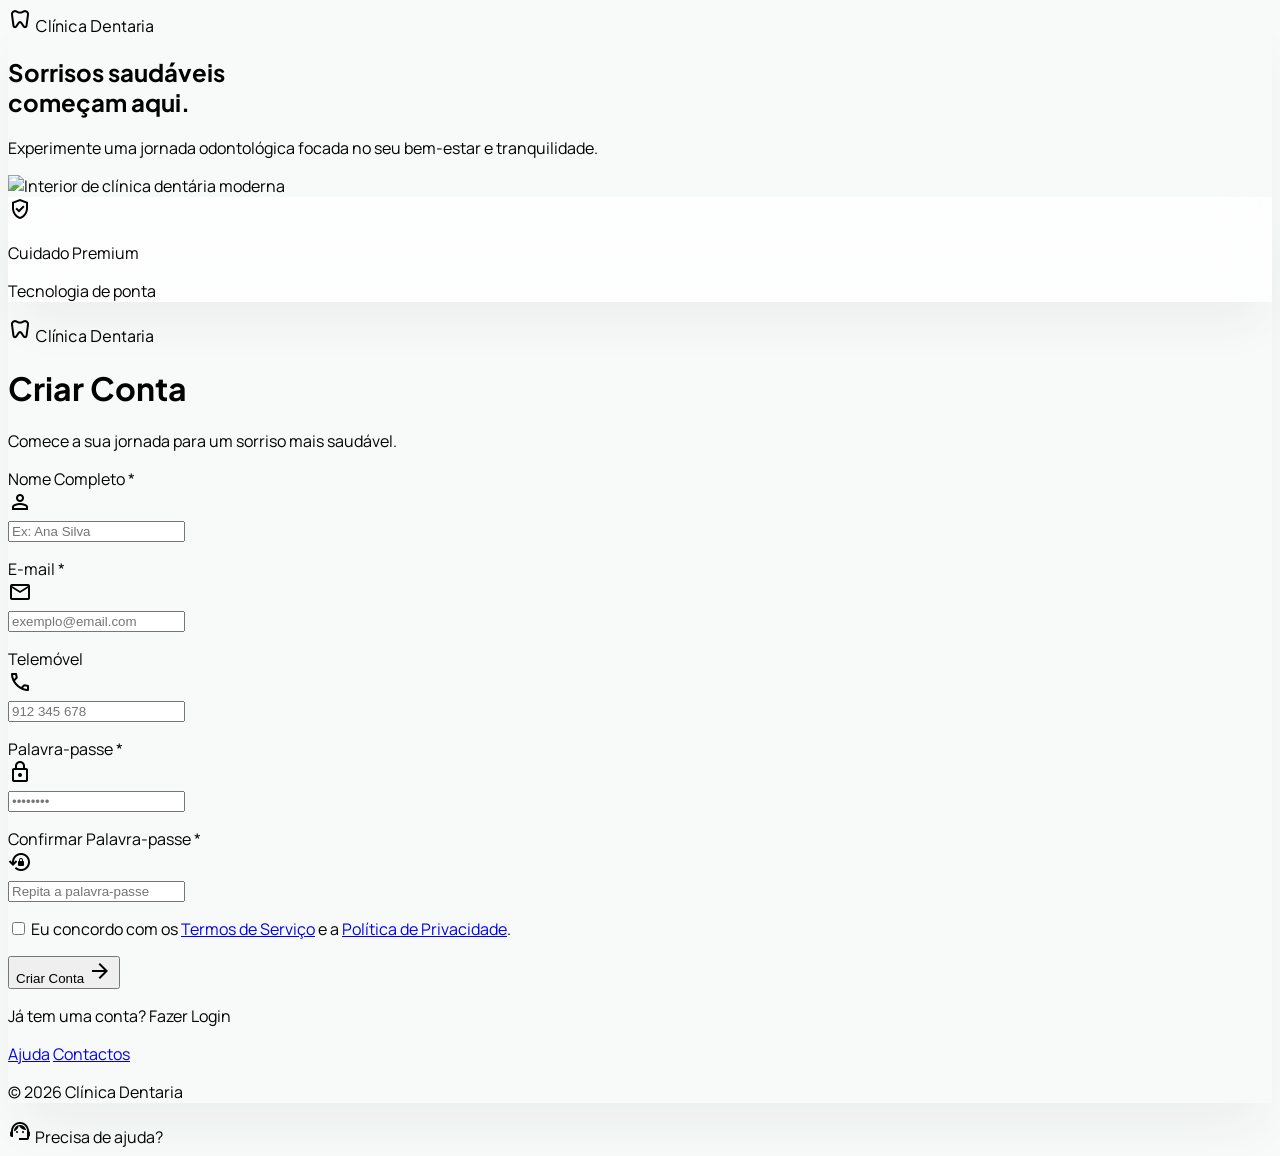
==== commit 04659bfd: "feat: perfil + recup de senha (inicio)" ====
--- a/src/main/resources/templates/cadastro/index.html
+++ b/src/main/resources/templates/cadastro/index.html
@@ -1,5 +1,5 @@
 <!DOCTYPE html>
-<html lang="pt-BR" xmlns:th="http://www.thymeleaf.org">
+<html lang="pt-PT" xmlns:th="http://www.thymeleaf.org">
 <head>
     <meta charset="utf-8"/>
     <meta content="width=device-width, initial-scale=1.0" name="viewport"/>
@@ -25,6 +25,13 @@
         }
         .ambient-glow {
             box-shadow: 0 32px 48px -12px rgba(44, 52, 52, 0.06);
+        }
+        /* Campo com erro */
+        .campo-erro {
+            --tw-ring-color: #a83836;
+            --tw-ring-shadow: var(--tw-ring-inset) 0 0 0 calc(1px + var(--tw-ring-offset-width)) var(--tw-ring-color);
+            box-shadow: var(--tw-ring-offset-shadow, 0 0 #0000), var(--tw-ring-shadow, 0 0 #0000), var(--tw-shadow, 0 0 #0000);
+            background-color: #fff7f6;
         }
     </style>
     <script id="tailwind-config">
@@ -102,47 +109,31 @@
         }
     </script>
 </head>
-<!--
-  Layout: body centra o card com flex.
-  O card usa grid lg:12 cols — coluna lateral (5 cols) tem altura determinada
-  pelo conteúdo do formulário (7 cols), não por aspect-ratio fixo.
-  A imagem lateral preenche a coluna com object-fit: cover via absolute inset.
--->
 <body class="bg-surface text-on-surface min-h-screen flex items-center justify-center p-4 md:p-6">
 
-<!-- Blobs decorativos — ficam atrás do conteúdo, não interferem no layout -->
+<!-- Blobs decorativos -->
 <div class="fixed top-0 right-0 -z-10 w-96 h-96 bg-primary/5 rounded-full blur-[100px] -mr-48 -mt-48 pointer-events-none"></div>
 <div class="fixed bottom-0 left-0 -z-10 w-80 h-80 bg-tertiary-container/10 rounded-full blur-[80px] -ml-40 -mb-40 pointer-events-none"></div>
 
 <main class="w-full max-w-5xl grid grid-cols-1 lg:grid-cols-12 overflow-hidden bg-surface-container-lowest rounded-2xl md:rounded-3xl ambient-glow">
 
-    <!-- Coluna lateral (imagem + marca) — visível só em lg+ -->
-    <!-- Usa self-stretch para ficar com a mesma altura que o formulário -->
+    <!-- Coluna lateral — visível só em lg+ -->
     <div class="hidden lg:flex lg:col-span-5 relative bg-primary-container/30 overflow-hidden flex-col justify-between p-10 self-stretch">
-
-        <!-- Conteúdo sobreposto à imagem de fundo -->
         <div class="relative z-10">
             <div class="flex items-center gap-2 mb-8">
                 <span class="material-symbols-outlined text-primary text-2xl">dentistry</span>
                 <span class="text-xl font-bold tracking-tighter text-teal-800 brand-font">Clínica Dentaria</span>
             </div>
             <h2 class="text-3xl font-extrabold text-primary leading-tight tracking-tighter mb-4">
-                Sorrisos saudáveis começam aqui.<br/>
+                Sorrisos saudáveis<br/>começam aqui.
             </h2>
             <p class="text-sm text-on-surface-variant max-w-xs leading-relaxed">
-                Experimente uma jornada odontologica focada no seu bem-estar e tranquilidade.
+                Experimente uma jornada odontológica focada no seu bem-estar e tranquilidade.
             </p>
         </div>
-
-        <!--
-          Imagem: absolute inset para preencher toda a coluna.
-          A coluna cresce com o formulário — a imagem adapta-se via object-fit.
-        -->
-        <img alt="Modern dental clinic interior"
-             class="absolute inset-0 w-full h-full object-cover grayscale-[20%] hover:grayscale-0 transition-all duration-700 opacity-30"
+        <img alt="Interior de clínica dentária moderna"
+             class="absolute inset-0 w-full h-full object-cover grayscale-[20%] opacity-30"
              src="https://lh3.googleusercontent.com/aida-public/[base64]"/>
-
-        <!-- Badge "Cuidado Premium" — relativo ao fundo da coluna -->
         <div class="relative z-10 mt-auto">
             <div class="glass-panel p-4 rounded-xl border border-white/40 ambient-glow inline-flex items-center gap-3">
                 <div class="bg-primary/10 p-2 rounded-lg flex-shrink-0">
@@ -160,7 +151,7 @@
     <div class="lg:col-span-7 flex flex-col justify-center p-8 md:p-12 bg-surface-container-lowest">
         <div class="max-w-md mx-auto w-full">
 
-            <!-- Logo para mobile (lg oculta a coluna lateral) -->
+            <!-- Logo mobile -->
             <div class="lg:hidden flex items-center gap-2 mb-6">
                 <span class="material-symbols-outlined text-primary text-xl">dentistry</span>
                 <span class="text-lg font-bold tracking-tighter text-teal-800 brand-font">Clínica Dentaria</span>
@@ -168,98 +159,159 @@
 
             <div class="mb-6">
                 <h1 class="text-2xl font-extrabold text-on-surface tracking-tight mb-1">Criar Conta</h1>
-                <p class="text-sm text-on-surface-variant">Comece sua jornada para um sorriso mais saudavel.</p>
-            </div>
-
-            <form class="space-y-4" method="post" th:action="@{/cadastro}">
+                <p class="text-sm text-on-surface-variant">Comece a sua jornada para um sorriso mais saudável.</p>
+            </div>
+
+            <!--
+              th:object liga o formulário ao CadastroForm.
+              th:field gera id, name e value automaticamente.
+              th:errors mostra as mensagens de validação do campo.
+              th:classappend adiciona campo-erro se houver erros no campo.
+            -->
+            <form class="space-y-4" method="post" th:action="@{/cadastro}" th:object="${cadastroForm}">
                 <input th:if="${_csrf != null}" th:name="${_csrf.parameterName}" th:value="${_csrf.token}" type="hidden"/>
 
+                <!-- Erros globais (ex: e-mail duplicado) -->
                 <div class="rounded-xl bg-error-container/20 px-4 py-2.5 text-sm font-semibold text-on-error-container"
-                     th:if="${erroCadastro != null}"
-                     th:text="${erroCadastro}">
-                    Não foi possivel criar a conta.
-                </div>
-
-                <!-- Nome -->
-                <div class="space-y-1.5">
-                    <label class="text-sm font-semibold text-on-surface-variant ml-1" for="name">Nome Completo</label>
+                     th:if="${#fields.hasGlobalErrors()}">
+                    <span th:each="err : ${#fields.globalErrors()}" th:text="${err}"></span>
+                </div>
+
+                <!-- Nome Completo -->
+                <div class="space-y-1">
+                    <label class="text-sm font-semibold text-on-surface-variant ml-1" for="nome">Nome Completo *</label>
                     <div class="relative">
                         <div class="absolute inset-y-0 left-3.5 flex items-center pointer-events-none text-outline">
                             <span class="material-symbols-outlined text-[18px]">person</span>
                         </div>
-                        <input class="w-full pl-10 pr-4 py-3.5 bg-surface-container-low border-none rounded-xl text-sm focus:ring-1 focus:ring-primary focus:bg-surface-container-lowest transition-all placeholder:text-outline-variant"
-                               id="name" name="nome" placeholder="Como devemos chamar voce?" required th:value="${nomeInformado}" type="text"/>
-                    </div>
-                </div>
-
-                <!-- Email -->
-                <div class="space-y-1.5">
-                    <label class="text-sm font-semibold text-on-surface-variant ml-1" for="email">Email</label>
+                        <input autocomplete="name"
+                               class="w-full pl-10 pr-4 py-3.5 bg-surface-container-low border-none rounded-xl text-sm focus:ring-1 focus:ring-primary focus:bg-surface-container-lowest transition-all placeholder:text-outline-variant"
+                               placeholder="Ex: Ana Silva"
+                               th:classappend="${#fields.hasErrors('nome')} ? 'campo-erro'"
+                               th:field="*{nome}"
+                               type="text"/>
+                    </div>
+                    <p class="text-xs text-error ml-1" role="alert"
+                       th:errors="*{nome}"
+                       th:if="${#fields.hasErrors('nome')}"></p>
+                </div>
+
+                <!-- E-mail -->
+                <div class="space-y-1">
+                    <label class="text-sm font-semibold text-on-surface-variant ml-1" for="email">E-mail *</label>
                     <div class="relative">
                         <div class="absolute inset-y-0 left-3.5 flex items-center pointer-events-none text-outline">
                             <span class="material-symbols-outlined text-[18px]">mail</span>
                         </div>
-                        <input class="w-full pl-10 pr-4 py-3.5 bg-surface-container-low border-none rounded-xl text-sm focus:ring-1 focus:ring-primary focus:bg-surface-container-lowest transition-all placeholder:text-outline-variant"
-                               id="email" name="email" placeholder="exemplo@email.com" required th:value="${emailInformado}" type="email"/>
-                    </div>
-                </div>
-
-                <!-- Telefone + Palavra-passe em grid -->
+                        <input autocomplete="email"
+                               class="w-full pl-10 pr-4 py-3.5 bg-surface-container-low border-none rounded-xl text-sm focus:ring-1 focus:ring-primary focus:bg-surface-container-lowest transition-all placeholder:text-outline-variant"
+                               placeholder="exemplo@email.com"
+                               th:classappend="${#fields.hasErrors('email')} ? 'campo-erro'"
+                               th:field="*{email}"
+                               type="email"/>
+                    </div>
+                    <p class="text-xs text-error ml-1" role="alert"
+                       th:errors="*{email}"
+                       th:if="${#fields.hasErrors('email')}"></p>
+                </div>
+
+                <!-- Telemóvel + Palavra-passe -->
                 <div class="grid grid-cols-1 sm:grid-cols-2 gap-3">
-                    <div class="space-y-1.5">
-                        <label class="text-sm font-semibold text-on-surface-variant ml-1" for="phone">Telefone</label>
+
+                    <!-- Telemóvel (opcional) -->
+                    <div class="space-y-1">
+                        <label class="text-sm font-semibold text-on-surface-variant ml-1" for="telefone">Telemóvel</label>
                         <div class="relative">
                             <div class="absolute inset-y-0 left-3.5 flex items-center pointer-events-none text-outline">
                                 <span class="material-symbols-outlined text-[18px]">call</span>
                             </div>
-                            <input class="w-full pl-10 pr-4 py-3.5 bg-surface-container-low border-none rounded-xl text-sm focus:ring-1 focus:ring-primary focus:bg-surface-container-lowest transition-all placeholder:text-outline-variant"
-                                   id="phone" name="telefone" placeholder="(00) 00000-0000" th:value="${telefoneInformado}" type="tel"/>
-                        </div>
-                    </div>
-
-                    <div class="space-y-1.5">
+                            <input autocomplete="tel"
+                                   class="w-full pl-10 pr-4 py-3.5 bg-surface-container-low border-none rounded-xl text-sm focus:ring-1 focus:ring-primary focus:bg-surface-container-lowest transition-all placeholder:text-outline-variant"
+                                   placeholder="912 345 678"
+                                   th:classappend="${#fields.hasErrors('telefone')} ? 'campo-erro'"
+                                   th:field="*{telefone}"
+                                   type="tel"/>
+                        </div>
+                        <p class="text-xs text-error ml-1" role="alert"
+                           th:errors="*{telefone}"
+                           th:if="${#fields.hasErrors('telefone')}"></p>
+                    </div>
+
+                    <!-- Palavra-passe -->
+                    <div class="space-y-1">
                         <label class="text-sm font-semibold text-on-surface-variant ml-1" for="password">Palavra-passe *</label>
                         <div class="relative">
                             <div class="absolute inset-y-0 left-3.5 flex items-center pointer-events-none text-outline">
                                 <span class="material-symbols-outlined text-[18px]">lock</span>
                             </div>
-                            <input class="w-full pl-10 pr-4 py-3.5 bg-surface-container-low border-none rounded-xl text-sm focus:ring-1 focus:ring-primary focus:bg-surface-container-lowest transition-all placeholder:text-outline-variant"
-                                   id="password" name="password" placeholder="••••••••" required type="password"/>
-                        </div>
-                    </div>
-                </div>
-
-                <!-- Termos -->
-                <div class="flex items-start gap-3 px-1 pt-1">
-                    <input class="mt-0.5 h-4 w-4 rounded border-outline-variant text-primary focus:ring-primary-container flex-shrink-0"
-                           id="terms" name="terms" type="checkbox" value="accepted"/>
-                    <label class="text-xs text-on-surface-variant leading-snug" for="terms">
-                        Eu concordo com os
-                        <a class="text-primary font-bold hover:underline" href="#">Termos de Serviço</a>
-                        e a
-                        <a class="text-primary font-bold hover:underline" href="#">Politica de Privacidade</a>.
-                    </label>
-                </div>
-
-                <!-- Botão principal -->
+                            <input autocomplete="new-password"
+                                   class="w-full pl-10 pr-4 py-3.5 bg-surface-container-low border-none rounded-xl text-sm focus:ring-1 focus:ring-primary focus:bg-surface-container-lowest transition-all placeholder:text-outline-variant"
+                                   placeholder="••••••••"
+                                   th:classappend="${#fields.hasErrors('password')} ? 'campo-erro'"
+                                   th:field="*{password}"
+                                   type="password"/>
+                        </div>
+                        <p class="text-xs text-error ml-1" role="alert"
+                           th:errors="*{password}"
+                           th:if="${#fields.hasErrors('password')}"></p>
+                    </div>
+                </div>
+
+                <!-- Confirmar Palavra-passe -->
+                <div class="space-y-1">
+                    <label class="text-sm font-semibold text-on-surface-variant ml-1" for="confirmPassword">Confirmar Palavra-passe *</label>
+                    <div class="relative">
+                        <div class="absolute inset-y-0 left-3.5 flex items-center pointer-events-none text-outline">
+                            <span class="material-symbols-outlined text-[18px]">lock_reset</span>
+                        </div>
+                        <input autocomplete="new-password"
+                               class="w-full pl-10 pr-4 py-3.5 bg-surface-container-low border-none rounded-xl text-sm focus:ring-1 focus:ring-primary focus:bg-surface-container-lowest transition-all placeholder:text-outline-variant"
+                               placeholder="Repita a palavra-passe"
+                               th:classappend="${#fields.hasErrors('confirmPassword')} ? 'campo-erro'"
+                               th:field="*{confirmPassword}"
+                               type="password"/>
+                    </div>
+                    <p class="text-xs text-error ml-1" role="alert"
+                       th:errors="*{confirmPassword}"
+                       th:if="${#fields.hasErrors('confirmPassword')}"></p>
+                </div>
+
+                <!-- Termos e condições -->
+                <div class="space-y-1 px-1 pt-1">
+                    <div class="flex items-start gap-3">
+                        <input class="mt-0.5 h-4 w-4 rounded border-outline-variant text-primary focus:ring-primary-container flex-shrink-0"
+                               th:field="*{termos}"
+                               type="checkbox"
+                               value="true"/>
+                        <label class="text-xs text-on-surface-variant leading-snug" th:for="${#ids.prev('termos')}">
+                            Eu concordo com os
+                            <a class="text-primary font-bold hover:underline" href="#">Termos de Serviço</a>
+                            e a
+                            <a class="text-primary font-bold hover:underline" href="#">Política de Privacidade</a>.
+                        </label>
+                    </div>
+                    <p class="text-xs text-error ml-1" role="alert"
+                       th:errors="*{termos}"
+                       th:if="${#fields.hasErrors('termos')}"></p>
+                </div>
+
+                <!-- Botão -->
                 <button class="w-full py-3.5 px-6 bg-gradient-to-br from-primary to-primary-dim text-on-primary font-bold rounded-xl hover:shadow-lg hover:shadow-primary/20 transition-all duration-300 hover:-translate-y-0.5 active:scale-95 flex items-center justify-center gap-2 text-sm"
                         type="submit">
-                    Cadastrar Agora
+                    Criar Conta
                     <span class="material-symbols-outlined text-[18px]">arrow_forward</span>
                 </button>
 
-                <!-- Link para login -->
                 <p class="text-center text-sm text-on-surface-variant pt-1">
                     Já tem uma conta?
                     <a class="text-primary font-bold hover:underline" th:href="@{/login}">Fazer Login</a>
                 </p>
             </form>
 
-            <!-- Rodapé discreto -->
             <div class="mt-6 flex items-center justify-between text-xs text-outline pt-4 border-t border-surface-container-high">
                 <div class="flex items-center gap-4">
                     <a class="hover:text-primary transition-colors" href="#">Ajuda</a>
-                    <a class="hover:text-primary transition-colors" href="#">Contatos</a>
+                    <a class="hover:text-primary transition-colors" href="#">Contactos</a>
                 </div>
                 <p>© 2026 Clínica Dentaria</p>
             </div>
@@ -268,7 +320,6 @@
 
 </main>
 
-<!-- Botão de ajuda fixo -->
 <div class="fixed bottom-5 right-5 hidden lg:flex items-center gap-2 bg-surface-container-low px-3.5 py-2 rounded-full border border-outline-variant/20 shadow-sm z-10">
     <span class="material-symbols-outlined text-primary text-sm">support_agent</span>
     <span class="text-xs font-semibold text-on-surface-variant">Precisa de ajuda?</span>
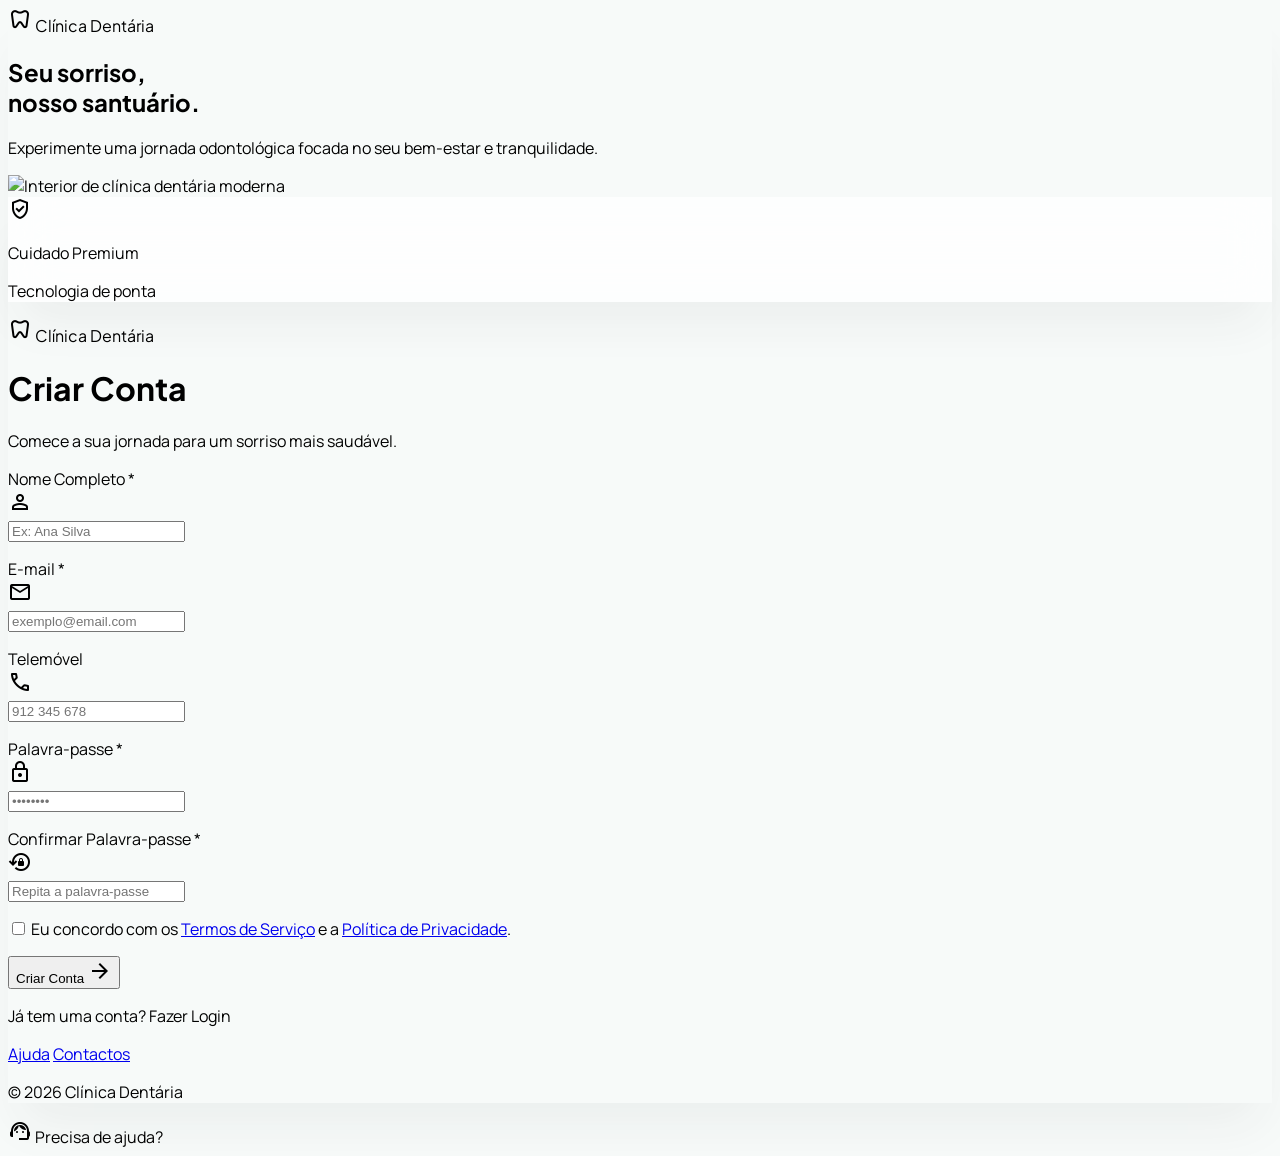
==== commit 51f023f9: "fix: img arrumada" ====
--- a/src/main/resources/templates/cadastro/index.html
+++ b/src/main/resources/templates/cadastro/index.html
@@ -3,37 +3,47 @@
 <head>
     <meta charset="utf-8"/>
     <meta content="width=device-width, initial-scale=1.0" name="viewport"/>
-    <title>Criar Conta - Clínica Dentaria</title>
+    <title>Criar Conta - Clínica Dentária</title>
+
     <script src="https://cdn.tailwindcss.com?plugins=forms,container-queries"></script>
-    <link href="https://fonts.googleapis.com/css2?family=Plus+Jakarta+Sans:wght@400;500;600;700;800&amp;family=Manrope:wght@400;500;600;700&amp;display=swap" rel="stylesheet"/>
-    <link href="https://fonts.googleapis.com/css2?family=Material+Symbols+Outlined:wght,FILL@100..700,0..1&amp;display=swap" rel="stylesheet"/>
+
+    <link href="https://fonts.googleapis.com/css2?family=Plus+Jakarta+Sans:wght@400;500;600;700;800&amp;family=Manrope:wght@400;500;600;700&amp;display=swap"
+          rel="stylesheet"/>
+
+    <link href="https://fonts.googleapis.com/css2?family=Material+Symbols+Outlined:wght,FILL@100..700,0..1&amp;display=swap"
+          rel="stylesheet"/>
+
     <style>
         .material-symbols-outlined {
             font-variation-settings: 'FILL' 0, 'wght' 400, 'GRAD' 0, 'opsz' 24;
         }
+
         body {
             font-family: 'Manrope', sans-serif;
             background-color: #f7faf9;
         }
+
         h1, h2, h3, .brand-font {
             font-family: 'Plus Jakarta Sans', sans-serif;
         }
+
         .glass-panel {
-            background: rgba(255, 255, 255, 0.7);
+            background: rgba(255, 255, 255, 0.78);
             backdrop-filter: blur(24px);
             -webkit-backdrop-filter: blur(24px);
         }
+
         .ambient-glow {
             box-shadow: 0 32px 48px -12px rgba(44, 52, 52, 0.06);
         }
-        /* Campo com erro */
+
         .campo-erro {
-            --tw-ring-color: #a83836;
-            --tw-ring-shadow: var(--tw-ring-inset) 0 0 0 calc(1px + var(--tw-ring-offset-width)) var(--tw-ring-color);
-            box-shadow: var(--tw-ring-offset-shadow, 0 0 #0000), var(--tw-ring-shadow, 0 0 #0000), var(--tw-shadow, 0 0 #0000);
-            background-color: #fff7f6;
+            border: 1px solid #a83836 !important;
+            background-color: #fff7f6 !important;
+            box-shadow: 0 0 0 3px rgba(168, 56, 54, 0.12) !important;
         }
     </style>
+
     <script id="tailwind-config">
         tailwind.config = {
             darkMode: "class",
@@ -109,36 +119,48 @@
         }
     </script>
 </head>
+
 <body class="bg-surface text-on-surface min-h-screen flex items-center justify-center p-4 md:p-6">
 
 <!-- Blobs decorativos -->
 <div class="fixed top-0 right-0 -z-10 w-96 h-96 bg-primary/5 rounded-full blur-[100px] -mr-48 -mt-48 pointer-events-none"></div>
 <div class="fixed bottom-0 left-0 -z-10 w-80 h-80 bg-tertiary-container/10 rounded-full blur-[80px] -ml-40 -mb-40 pointer-events-none"></div>
 
-<main class="w-full max-w-5xl grid grid-cols-1 lg:grid-cols-12 overflow-hidden bg-surface-container-lowest rounded-2xl md:rounded-3xl ambient-glow">
-
-    <!-- Coluna lateral — visível só em lg+ -->
-    <div class="hidden lg:flex lg:col-span-5 relative bg-primary-container/30 overflow-hidden flex-col justify-between p-10 self-stretch">
+<main class="w-full max-w-5xl min-h-[720px] grid grid-cols-1 lg:grid-cols-12 overflow-hidden bg-surface-container-lowest rounded-2xl md:rounded-3xl ambient-glow">
+
+    <!-- Coluna lateral -->
+    <div class="hidden lg:flex lg:col-span-5 bg-primary-container/25 overflow-hidden flex-col p-10 self-stretch">
+
         <div class="relative z-10">
-            <div class="flex items-center gap-2 mb-8">
+            <div class="flex items-center gap-2 mb-10">
                 <span class="material-symbols-outlined text-primary text-2xl">dentistry</span>
-                <span class="text-xl font-bold tracking-tighter text-teal-800 brand-font">Clínica Dentaria</span>
-            </div>
-            <h2 class="text-3xl font-extrabold text-primary leading-tight tracking-tighter mb-4">
-                Sorrisos saudáveis<br/>começam aqui.
+                <span class="text-xl font-bold tracking-tighter text-teal-800 brand-font">
+                    Clínica Dentária
+                </span>
+            </div>
+
+            <h2 class="text-xl font-extrabold text-primary leading-tight tracking-tight mb-5">
+                Seu sorriso,<br/>
+                nosso santuário.
             </h2>
+
             <p class="text-sm text-on-surface-variant max-w-xs leading-relaxed">
                 Experimente uma jornada odontológica focada no seu bem-estar e tranquilidade.
             </p>
         </div>
-        <img alt="Interior de clínica dentária moderna"
-             class="absolute inset-0 w-full h-full object-cover grayscale-[20%] opacity-30"
-             src="https://lh3.googleusercontent.com/aida-public/[base64]"/>
-        <div class="relative z-10 mt-auto">
-            <div class="glass-panel p-4 rounded-xl border border-white/40 ambient-glow inline-flex items-center gap-3">
+
+        <div class="flex-1"></div>
+
+        <div class="relative mt-10 mb-8">
+            <img alt="Interior de clínica dentária moderna"
+                 class="w-full h-64 object-cover rounded-2xl shadow-sm"
+                 src="https://lh3.googleusercontent.com/aida-public/[base64]"/>
+
+            <div class="absolute -bottom-6 right-4 glass-panel px-5 py-4 rounded-xl border border-white/50 ambient-glow inline-flex items-center gap-3">
                 <div class="bg-primary/10 p-2 rounded-lg flex-shrink-0">
                     <span class="material-symbols-outlined text-primary text-[20px]">verified_user</span>
                 </div>
+
                 <div>
                     <p class="text-sm font-bold text-on-surface">Cuidado Premium</p>
                     <p class="text-[11px] text-on-surface-variant">Tecnologia de ponta</p>
@@ -154,24 +176,28 @@
             <!-- Logo mobile -->
             <div class="lg:hidden flex items-center gap-2 mb-6">
                 <span class="material-symbols-outlined text-primary text-xl">dentistry</span>
-                <span class="text-lg font-bold tracking-tighter text-teal-800 brand-font">Clínica Dentaria</span>
+                <span class="text-lg font-bold tracking-tighter text-teal-800 brand-font">
+                    Clínica Dentária
+                </span>
             </div>
 
             <div class="mb-6">
-                <h1 class="text-2xl font-extrabold text-on-surface tracking-tight mb-1">Criar Conta</h1>
-                <p class="text-sm text-on-surface-variant">Comece a sua jornada para um sorriso mais saudável.</p>
-            </div>
-
-            <!--
-              th:object liga o formulário ao CadastroForm.
-              th:field gera id, name e value automaticamente.
-              th:errors mostra as mensagens de validação do campo.
-              th:classappend adiciona campo-erro se houver erros no campo.
-            -->
+                <h1 class="text-2xl font-extrabold text-on-surface tracking-tight mb-1">
+                    Criar Conta
+                </h1>
+                <p class="text-sm text-on-surface-variant">
+                    Comece a sua jornada para um sorriso mais saudável.
+                </p>
+            </div>
+
             <form class="space-y-4" method="post" th:action="@{/cadastro}" th:object="${cadastroForm}">
-                <input th:if="${_csrf != null}" th:name="${_csrf.parameterName}" th:value="${_csrf.token}" type="hidden"/>
-
-                <!-- Erros globais (ex: e-mail duplicado) -->
+
+                <input th:if="${_csrf != null}"
+                       th:name="${_csrf.parameterName}"
+                       th:value="${_csrf.token}"
+                       type="hidden"/>
+
+                <!-- Erros globais -->
                 <div class="rounded-xl bg-error-container/20 px-4 py-2.5 text-sm font-semibold text-on-error-container"
                      th:if="${#fields.hasGlobalErrors()}">
                     <span th:each="err : ${#fields.globalErrors()}" th:text="${err}"></span>
@@ -179,18 +205,24 @@
 
                 <!-- Nome Completo -->
                 <div class="space-y-1">
-                    <label class="text-sm font-semibold text-on-surface-variant ml-1" for="nome">Nome Completo *</label>
+                    <label class="text-sm font-semibold text-on-surface-variant ml-1" for="nome">
+                        Nome Completo *
+                    </label>
+
                     <div class="relative">
                         <div class="absolute inset-y-0 left-3.5 flex items-center pointer-events-none text-outline">
                             <span class="material-symbols-outlined text-[18px]">person</span>
                         </div>
-                        <input autocomplete="name"
+
+                        <input id="nome"
+                               autocomplete="name"
                                class="w-full pl-10 pr-4 py-3.5 bg-surface-container-low border-none rounded-xl text-sm focus:ring-1 focus:ring-primary focus:bg-surface-container-lowest transition-all placeholder:text-outline-variant"
                                placeholder="Ex: Ana Silva"
                                th:classappend="${#fields.hasErrors('nome')} ? 'campo-erro'"
                                th:field="*{nome}"
                                type="text"/>
                     </div>
+
                     <p class="text-xs text-error ml-1" role="alert"
                        th:errors="*{nome}"
                        th:if="${#fields.hasErrors('nome')}"></p>
@@ -198,18 +230,24 @@
 
                 <!-- E-mail -->
                 <div class="space-y-1">
-                    <label class="text-sm font-semibold text-on-surface-variant ml-1" for="email">E-mail *</label>
+                    <label class="text-sm font-semibold text-on-surface-variant ml-1" for="email">
+                        E-mail *
+                    </label>
+
                     <div class="relative">
                         <div class="absolute inset-y-0 left-3.5 flex items-center pointer-events-none text-outline">
                             <span class="material-symbols-outlined text-[18px]">mail</span>
                         </div>
-                        <input autocomplete="email"
+
+                        <input id="email"
+                               autocomplete="email"
                                class="w-full pl-10 pr-4 py-3.5 bg-surface-container-low border-none rounded-xl text-sm focus:ring-1 focus:ring-primary focus:bg-surface-container-lowest transition-all placeholder:text-outline-variant"
                                placeholder="exemplo@email.com"
                                th:classappend="${#fields.hasErrors('email')} ? 'campo-erro'"
                                th:field="*{email}"
                                type="email"/>
                     </div>
+
                     <p class="text-xs text-error ml-1" role="alert"
                        th:errors="*{email}"
                        th:if="${#fields.hasErrors('email')}"></p>
@@ -218,20 +256,26 @@
                 <!-- Telemóvel + Palavra-passe -->
                 <div class="grid grid-cols-1 sm:grid-cols-2 gap-3">
 
-                    <!-- Telemóvel (opcional) -->
+                    <!-- Telemóvel -->
                     <div class="space-y-1">
-                        <label class="text-sm font-semibold text-on-surface-variant ml-1" for="telefone">Telemóvel</label>
+                        <label class="text-sm font-semibold text-on-surface-variant ml-1" for="telefone">
+                            Telemóvel
+                        </label>
+
                         <div class="relative">
                             <div class="absolute inset-y-0 left-3.5 flex items-center pointer-events-none text-outline">
                                 <span class="material-symbols-outlined text-[18px]">call</span>
                             </div>
-                            <input autocomplete="tel"
+
+                            <input id="telefone"
+                                   autocomplete="tel"
                                    class="w-full pl-10 pr-4 py-3.5 bg-surface-container-low border-none rounded-xl text-sm focus:ring-1 focus:ring-primary focus:bg-surface-container-lowest transition-all placeholder:text-outline-variant"
                                    placeholder="912 345 678"
                                    th:classappend="${#fields.hasErrors('telefone')} ? 'campo-erro'"
                                    th:field="*{telefone}"
                                    type="tel"/>
                         </div>
+
                         <p class="text-xs text-error ml-1" role="alert"
                            th:errors="*{telefone}"
                            th:if="${#fields.hasErrors('telefone')}"></p>
@@ -239,18 +283,24 @@
 
                     <!-- Palavra-passe -->
                     <div class="space-y-1">
-                        <label class="text-sm font-semibold text-on-surface-variant ml-1" for="password">Palavra-passe *</label>
+                        <label class="text-sm font-semibold text-on-surface-variant ml-1" for="password">
+                            Palavra-passe *
+                        </label>
+
                         <div class="relative">
                             <div class="absolute inset-y-0 left-3.5 flex items-center pointer-events-none text-outline">
                                 <span class="material-symbols-outlined text-[18px]">lock</span>
                             </div>
-                            <input autocomplete="new-password"
+
+                            <input id="password"
+                                   autocomplete="new-password"
                                    class="w-full pl-10 pr-4 py-3.5 bg-surface-container-low border-none rounded-xl text-sm focus:ring-1 focus:ring-primary focus:bg-surface-container-lowest transition-all placeholder:text-outline-variant"
                                    placeholder="••••••••"
                                    th:classappend="${#fields.hasErrors('password')} ? 'campo-erro'"
                                    th:field="*{password}"
                                    type="password"/>
                         </div>
+
                         <p class="text-xs text-error ml-1" role="alert"
                            th:errors="*{password}"
                            th:if="${#fields.hasErrors('password')}"></p>
@@ -259,18 +309,24 @@
 
                 <!-- Confirmar Palavra-passe -->
                 <div class="space-y-1">
-                    <label class="text-sm font-semibold text-on-surface-variant ml-1" for="confirmPassword">Confirmar Palavra-passe *</label>
+                    <label class="text-sm font-semibold text-on-surface-variant ml-1" for="confirmPassword">
+                        Confirmar Palavra-passe *
+                    </label>
+
                     <div class="relative">
                         <div class="absolute inset-y-0 left-3.5 flex items-center pointer-events-none text-outline">
                             <span class="material-symbols-outlined text-[18px]">lock_reset</span>
                         </div>
-                        <input autocomplete="new-password"
+
+                        <input id="confirmPassword"
+                               autocomplete="new-password"
                                class="w-full pl-10 pr-4 py-3.5 bg-surface-container-low border-none rounded-xl text-sm focus:ring-1 focus:ring-primary focus:bg-surface-container-lowest transition-all placeholder:text-outline-variant"
                                placeholder="Repita a palavra-passe"
                                th:classappend="${#fields.hasErrors('confirmPassword')} ? 'campo-erro'"
                                th:field="*{confirmPassword}"
                                type="password"/>
                     </div>
+
                     <p class="text-xs text-error ml-1" role="alert"
                        th:errors="*{confirmPassword}"
                        th:if="${#fields.hasErrors('confirmPassword')}"></p>
@@ -279,17 +335,20 @@
                 <!-- Termos e condições -->
                 <div class="space-y-1 px-1 pt-1">
                     <div class="flex items-start gap-3">
-                        <input class="mt-0.5 h-4 w-4 rounded border-outline-variant text-primary focus:ring-primary-container flex-shrink-0"
+                        <input id="termos"
+                               class="mt-0.5 h-4 w-4 rounded border-outline-variant text-primary focus:ring-primary-container flex-shrink-0"
                                th:field="*{termos}"
                                type="checkbox"
                                value="true"/>
-                        <label class="text-xs text-on-surface-variant leading-snug" th:for="${#ids.prev('termos')}">
+
+                        <label class="text-xs text-on-surface-variant leading-snug" for="termos">
                             Eu concordo com os
                             <a class="text-primary font-bold hover:underline" href="#">Termos de Serviço</a>
                             e a
                             <a class="text-primary font-bold hover:underline" href="#">Política de Privacidade</a>.
                         </label>
                     </div>
+
                     <p class="text-xs text-error ml-1" role="alert"
                        th:errors="*{termos}"
                        th:if="${#fields.hasErrors('termos')}"></p>
@@ -304,7 +363,9 @@
 
                 <p class="text-center text-sm text-on-surface-variant pt-1">
                     Já tem uma conta?
-                    <a class="text-primary font-bold hover:underline" th:href="@{/login}">Fazer Login</a>
+                    <a class="text-primary font-bold hover:underline" th:href="@{/login}">
+                        Fazer Login
+                    </a>
                 </p>
             </form>
 
@@ -313,7 +374,8 @@
                     <a class="hover:text-primary transition-colors" href="#">Ajuda</a>
                     <a class="hover:text-primary transition-colors" href="#">Contactos</a>
                 </div>
-                <p>© 2026 Clínica Dentaria</p>
+
+                <p>© 2026 Clínica Dentária</p>
             </div>
         </div>
     </div>
@@ -326,4 +388,4 @@
 </div>
 
 </body>
-</html>
+</html>
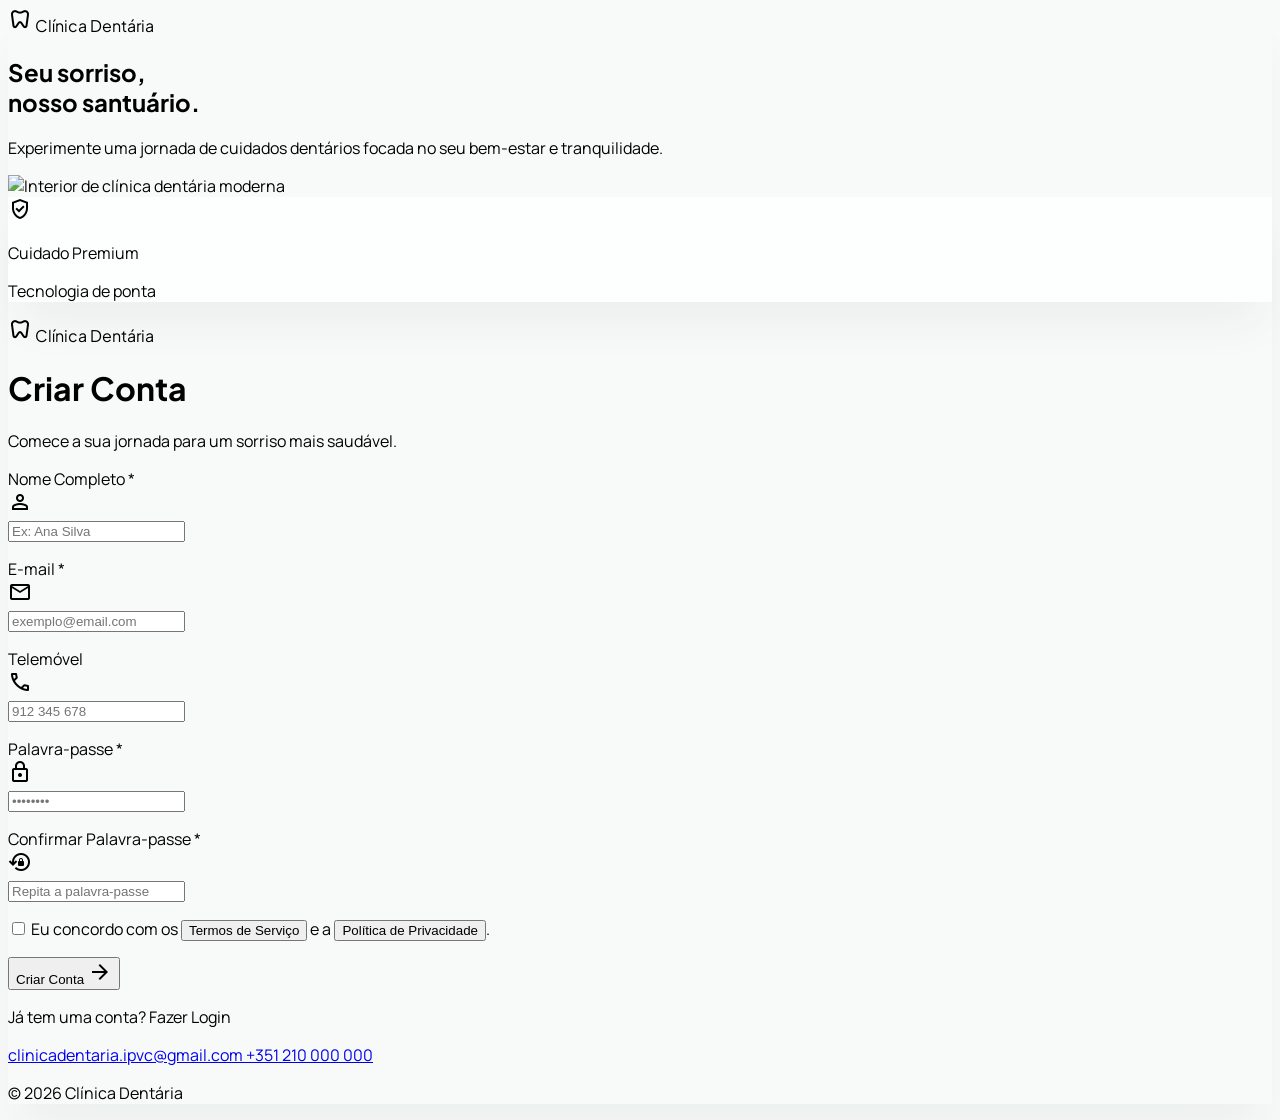
==== commit 7f995800: "fix: removi a parte de ajuda, inclui os contatos e add os termos e politicas SIMULADAS" ====
--- a/src/main/resources/templates/cadastro/index.html
+++ b/src/main/resources/templates/cadastro/index.html
@@ -41,6 +41,144 @@
             border: 1px solid #a83836 !important;
             background-color: #fff7f6 !important;
             box-shadow: 0 0 0 3px rgba(168, 56, 54, 0.12) !important;
+        }
+
+        /* Modal Termos / Privacidade */
+        .legal-modal {
+            position: fixed;
+            inset: 0;
+            z-index: 100;
+            display: none;
+            align-items: center;
+            justify-content: center;
+            padding: 1rem;
+            background: rgba(15, 23, 42, 0.55);
+        }
+
+        .legal-modal.aberto {
+            display: flex;
+        }
+
+
+        @keyframes modalEntrada {
+            from {
+                opacity: 0;
+                transform: translateY(12px) scale(0.98);
+            }
+            to {
+                opacity: 1;
+                transform: translateY(0) scale(1);
+            }
+        }
+
+        .legal-modal-card {
+            width: 100%;
+            max-width: 760px;
+            height: auto;
+            max-height: 85vh;
+            background: #ffffff;
+            border-radius: 1.25rem;
+            box-shadow: 0 24px 70px rgba(15, 23, 42, 0.25);
+            overflow: hidden;
+            display: flex;
+            flex-direction: column;
+            animation: modalEntrada .18s ease-out;
+        }
+
+        .legal-modal-header {
+            padding: 1.25rem 1.5rem;
+            border-bottom: 1px solid #e2eae9;
+            display: flex;
+            justify-content: space-between;
+            align-items: flex-start;
+            gap: 1rem;
+            flex-shrink: 0;
+        }
+
+        .legal-modal-body {
+            padding: 1.5rem;
+            overflow-y: auto;
+            flex: 1;
+            min-height: 0;
+        }
+
+        .legal-modal-footer {
+            padding: 1rem 1.5rem;
+            border-top: 1px solid #e2eae9;
+            display: flex;
+            justify-content: flex-end;
+            background: #ffffff;
+            flex-shrink: 0;
+        }
+
+        .legal-close-btn {
+            background: linear-gradient(135deg, #2e6861, #205c55);
+            color: #e2fff9;
+            font-weight: 700;
+            font-size: 0.875rem;
+            padding: 0.75rem 1.5rem;
+            border-radius: 0.875rem;
+            border: none;
+            cursor: pointer;
+            min-width: 110px;
+        }
+
+        .legal-icon-btn {
+            background: transparent;
+            border: none;
+            font-size: 1.75rem;
+            line-height: 1;
+            cursor: pointer;
+            color: #586160;
+            padding: 0.125rem 0.25rem;
+        }
+
+        .legal-icon-btn:hover {
+            color: #2e6861;
+        }
+
+        .legal-content h3 {
+            color: #2e6861;
+            font-weight: 800;
+            margin-top: 1.5rem;
+            margin-bottom: 0.5rem;
+            font-size: 1rem;
+        }
+
+        .legal-content p,
+        .legal-content li {
+            font-size: 0.875rem;
+            line-height: 1.7;
+            color: #3a4040;
+        }
+
+        .legal-content ul {
+            list-style: disc;
+            padding-left: 1.25rem;
+            margin-top: 0.5rem;
+        }
+
+        .legal-note {
+            background: #fffbeb;
+            border: 1px solid #fcd34d;
+            color: #78350f;
+            border-radius: 0.875rem;
+            padding: 1rem;
+            font-size: 0.8rem;
+            line-height: 1.6;
+            margin-bottom: 1.5rem;
+        }
+
+        .legal-academic-badge {
+            display: inline-flex;
+            align-items: center;
+            background: #b3eee5;
+            color: #1f5b54;
+            font-size: 0.72rem;
+            font-weight: 700;
+            padding: 0.35rem 0.75rem;
+            border-radius: 9999px;
+            margin-bottom: 0.45rem;
         }
     </style>
 
@@ -145,7 +283,7 @@
             </h2>
 
             <p class="text-sm text-on-surface-variant max-w-xs leading-relaxed">
-                Experimente uma jornada odontológica focada no seu bem-estar e tranquilidade.
+                Experimente uma jornada de cuidados dentários focada no seu bem-estar e tranquilidade.
             </p>
         </div>
 
@@ -343,9 +481,20 @@
 
                         <label class="text-xs text-on-surface-variant leading-snug" for="termos">
                             Eu concordo com os
-                            <a class="text-primary font-bold hover:underline" href="#">Termos de Serviço</a>
+
+                            <button type="button"
+                                    class="text-primary font-bold hover:underline"
+                                    onclick="abrirModalLegal('modalTermos')">
+                                Termos de Serviço
+                            </button>
+
                             e a
-                            <a class="text-primary font-bold hover:underline" href="#">Política de Privacidade</a>.
+
+                            <button type="button"
+                                    class="text-primary font-bold hover:underline"
+                                    onclick="abrirModalLegal('modalPrivacidade')">
+                                Política de Privacidade
+                            </button>.
                         </label>
                     </div>
 
@@ -370,9 +519,16 @@
             </form>
 
             <div class="mt-6 flex items-center justify-between text-xs text-outline pt-4 border-t border-surface-container-high">
-                <div class="flex items-center gap-4">
-                    <a class="hover:text-primary transition-colors" href="#">Ajuda</a>
-                    <a class="hover:text-primary transition-colors" href="#">Contactos</a>
+                <div class="flex flex-col sm:flex-row sm:items-center gap-2 sm:gap-4">
+                    <a class="hover:text-primary transition-colors"
+                       href="mailto:clinicadentaria.ipvc@gmail.com">
+                        clinicadentaria.ipvc@gmail.com
+                    </a>
+
+                    <a class="hover:text-primary transition-colors"
+                       href="tel:+351210000000">
+                        +351 210 000 000
+                    </a>
                 </div>
 
                 <p>© 2026 Clínica Dentária</p>
@@ -382,10 +538,278 @@
 
 </main>
 
-<div class="fixed bottom-5 right-5 hidden lg:flex items-center gap-2 bg-surface-container-low px-3.5 py-2 rounded-full border border-outline-variant/20 shadow-sm z-10">
-    <span class="material-symbols-outlined text-primary text-sm">support_agent</span>
-    <span class="text-xs font-semibold text-on-surface-variant">Precisa de ajuda?</span>
+<!-- Modal Termos de Serviço -->
+<div id="modalTermos" class="legal-modal" onclick="fecharAoClicarFora(event, 'modalTermos')">
+    <div class="legal-modal-card">
+
+        <div class="legal-modal-header">
+            <div>
+                <span class="legal-academic-badge">
+                    Documento académico sem valor jurídico definitivo
+                </span>
+
+                <h2 class="text-xl font-extrabold text-on-surface">
+                    Termos de Serviço
+                </h2>
+
+                <p class="text-xs text-on-surface-variant mt-1">
+                    Última atualização: Junho de 2026 · Clínica Dentária
+                </p>
+            </div>
+
+            <button type="button"
+                    class="legal-icon-btn"
+                    onclick="fecharModalLegal('modalTermos')"
+                    aria-label="Fechar">
+                ×
+            </button>
+        </div>
+
+        <div class="legal-modal-body legal-content">
+
+            <div class="legal-note">
+                <strong>Nota:</strong> Este documento foi elaborado exclusivamente para fins académicos
+                no âmbito de um projeto universitário. O seu conteúdo é simulado e não constitui um
+                instrumento jurídico vinculativo.
+            </div>
+
+            <p>
+                Estes Termos de Serviço regulam a utilização da plataforma digital da Clínica Dentária.
+                Ao criar uma conta ou utilizar a plataforma, o utilizador declara que leu, compreendeu
+                e aceita estes termos.
+            </p>
+
+            <h3>1. Objetivo da plataforma</h3>
+            <p>
+                A plataforma digital da Clínica Dentária tem como objetivo facilitar o acesso dos pacientes
+                a serviços de saúde oral, permitindo a criação de conta, autenticação, gestão de dados
+                pessoais e comunicação com a clínica.
+            </p>
+
+            <h3>2. Conta de utilizador</h3>
+            <p>Para utilizar os serviços da plataforma, o utilizador deve:</p>
+            <ul>
+                <li>Fornecer informações verdadeiras, completas e atualizadas no momento do registo.</li>
+                <li>Manter a confidencialidade das suas credenciais de acesso.</li>
+                <li>Não partilhar a sua conta com terceiros.</li>
+                <li>Informar a clínica caso suspeite de acesso indevido à sua conta.</li>
+            </ul>
+
+            <h3>3. Utilização adequada</h3>
+            <p>O utilizador compromete-se a utilizar a plataforma de forma responsável, sendo proibido:</p>
+            <ul>
+                <li>Introduzir dados falsos ou enganosos.</li>
+                <li>Tentar aceder a informações de outros utilizadores sem autorização.</li>
+                <li>Utilizar a plataforma para fins comerciais não autorizados.</li>
+                <li>Realizar ações que possam comprometer a segurança ou estabilidade do sistema.</li>
+            </ul>
+
+            <h3>4. Comunicações</h3>
+            <p>
+                Ao criar uma conta, o utilizador aceita receber comunicações relacionadas com a sua conta,
+                incluindo confirmações, mensagens de recuperação de palavra-passe, avisos administrativos
+                e informações relevantes sobre o funcionamento da plataforma.
+            </p>
+
+            <h3>5. Limitação de responsabilidade</h3>
+            <p>
+                A Clínica Dentária não se responsabiliza por danos resultantes de interrupções temporárias
+                do serviço, falhas técnicas alheias ao seu controlo ou utilização indevida da plataforma
+                por parte do utilizador.
+            </p>
+            <p>
+                A informação disponível na plataforma tem caráter informativo e não substitui o
+                aconselhamento presencial prestado por profissionais de saúde oral.
+            </p>
+
+            <h3>6. Alterações aos termos</h3>
+            <p>
+                A Clínica Dentária pode atualizar estes Termos de Serviço sempre que necessário.
+                A versão mais recente estará disponível para consulta na plataforma.
+            </p>
+
+            <h3>7. Nota académica</h3>
+            <p>
+                Este documento foi criado no contexto de um projeto académico. O seu conteúdo é meramente
+                ilustrativo e não tem validade jurídica.
+            </p>
+        </div>
+
+        <div class="legal-modal-footer">
+            <button type="button"
+                    class="legal-close-btn"
+                    onclick="fecharModalLegal('modalTermos')">
+                Fechar
+            </button>
+        </div>
+    </div>
 </div>
+
+<!-- Modal Política de Privacidade -->
+<div id="modalPrivacidade" class="legal-modal" onclick="fecharAoClicarFora(event, 'modalPrivacidade')">
+    <div class="legal-modal-card">
+
+        <div class="legal-modal-header">
+            <div>
+                <span class="legal-academic-badge">
+                    Documento académico sem valor jurídico definitivo
+                </span>
+
+                <h2 class="text-xl font-extrabold text-on-surface">
+                    Política de Privacidade
+                </h2>
+
+                <p class="text-xs text-on-surface-variant mt-1">
+                    Última atualização: Junho de 2026 · Clínica Dentária
+                </p>
+            </div>
+
+            <button type="button"
+                    class="legal-icon-btn"
+                    onclick="fecharModalLegal('modalPrivacidade')"
+                    aria-label="Fechar">
+                ×
+            </button>
+        </div>
+
+        <div class="legal-modal-body legal-content">
+
+            <div class="legal-note">
+                <strong>Nota:</strong> Este documento foi elaborado exclusivamente para fins académicos
+                no âmbito de um projeto universitário. O seu conteúdo é simulado e não constitui um
+                instrumento jurídico vinculativo. O tratamento de dados descrito segue princípios gerais
+                do RGPD a título ilustrativo.
+            </div>
+
+            <p>
+                Esta Política de Privacidade explica, de forma simples, como a Clínica Dentária trata
+                os dados pessoais fornecidos pelos utilizadores através da sua plataforma digital.
+            </p>
+
+            <h3>1. Responsável pelo tratamento de dados</h3>
+            <p>
+                O responsável pelo tratamento dos dados pessoais recolhidos através desta plataforma é a
+                Clínica Dentária, no âmbito deste projeto académico simulado.
+            </p>
+
+            <h3>2. Dados pessoais recolhidos</h3>
+            <p>
+                No momento do registo, poderão ser recolhidos os seguintes dados:
+            </p>
+            <ul>
+                <li>Nome completo.</li>
+                <li>Endereço de e-mail.</li>
+                <li>Número de telemóvel, quando fornecido.</li>
+                <li>Palavra-passe.</li>
+            </ul>
+            <p>
+                A palavra-passe é armazenada de forma protegida através de mecanismos de segurança
+                adequados, não sendo visível para os administradores da plataforma.
+            </p>
+
+            <h3>3. Finalidade do tratamento</h3>
+            <p>Os dados pessoais recolhidos são utilizados para:</p>
+            <ul>
+                <li>Criar e gerir a conta do utilizador.</li>
+                <li>Permitir a autenticação na plataforma.</li>
+                <li>Enviar comunicações relacionadas com a conta.</li>
+                <li>Permitir a recuperação de palavra-passe.</li>
+                <li>Melhorar a segurança e o funcionamento da plataforma.</li>
+            </ul>
+
+            <h3>4. Segurança dos dados</h3>
+            <p>
+                A Clínica Dentária adota medidas técnicas e organizativas adequadas para proteger os
+                dados pessoais contra acesso não autorizado, alteração, divulgação ou destruição indevida.
+            </p>
+            <ul>
+                <li>Proteção da palavra-passe através de mecanismos de segurança adequados.</li>
+                <li>Utilização de tokens de recuperação de palavra-passe com validade limitada.</li>
+                <li>Acesso restrito às áreas protegidas da aplicação.</li>
+            </ul>
+
+            <h3>5. Partilha de dados com terceiros</h3>
+            <p>
+                Os dados pessoais dos utilizadores não são vendidos, alugados ou cedidos a terceiros para
+                fins comerciais.
+            </p>
+            <p>
+                Poderão apenas ser tratados por serviços técnicos necessários ao funcionamento da plataforma,
+                como serviços de alojamento, autenticação ou envio de e-mails.
+            </p>
+
+            <h3>6. Direitos do utilizador</h3>
+            <p>
+                O utilizador poderá solicitar o acesso, correção ou eliminação dos seus dados pessoais,
+                de acordo com a legislação aplicável.
+            </p>
+
+            <h3>7. Conservação dos dados</h3>
+            <p>
+                Os dados serão conservados apenas pelo período necessário para cumprir as finalidades
+                para as quais foram recolhidos, salvo obrigação legal em contrário.
+            </p>
+
+            <h3>8. Sessões e cookies</h3>
+            <p>
+                A plataforma poderá utilizar sessões de servidor para manter o utilizador autenticado
+                durante a navegação. Não são utilizados cookies de rastreamento ou publicidade neste
+                contexto académico.
+            </p>
+
+            <h3>9. Nota académica</h3>
+            <p>
+                Este documento foi criado no contexto de um projeto académico. O seu conteúdo é meramente
+                ilustrativo, segue princípios gerais do RGPD a título didático e não tem validade jurídica.
+            </p>
+        </div>
+
+        <div class="legal-modal-footer">
+            <button type="button"
+                    class="legal-close-btn"
+                    onclick="fecharModalLegal('modalPrivacidade')">
+                Fechar
+            </button>
+        </div>
+    </div>
+</div>
+
+<script>
+    function abrirModalLegal(id) {
+        const modal = document.getElementById(id);
+
+        if (!modal) {
+            return;
+        }
+
+        modal.classList.add('aberto');
+        document.body.style.overflow = 'hidden';
+    }
+
+    function fecharModalLegal(id) {
+        const modal = document.getElementById(id);
+
+        if (!modal) {
+            return;
+        }
+
+        modal.classList.remove('aberto');
+        document.body.style.overflow = '';
+    }
+
+    function fecharAoClicarFora(event, id) {
+        if (event.target.id === id) {
+            fecharModalLegal(id);
+        }
+    }
+
+    document.addEventListener('keydown', function (event) {
+        if (event.key === 'Escape') {
+            fecharModalLegal('modalTermos');
+            fecharModalLegal('modalPrivacidade');
+        }
+    });
+</script>
 
 </body>
 </html>
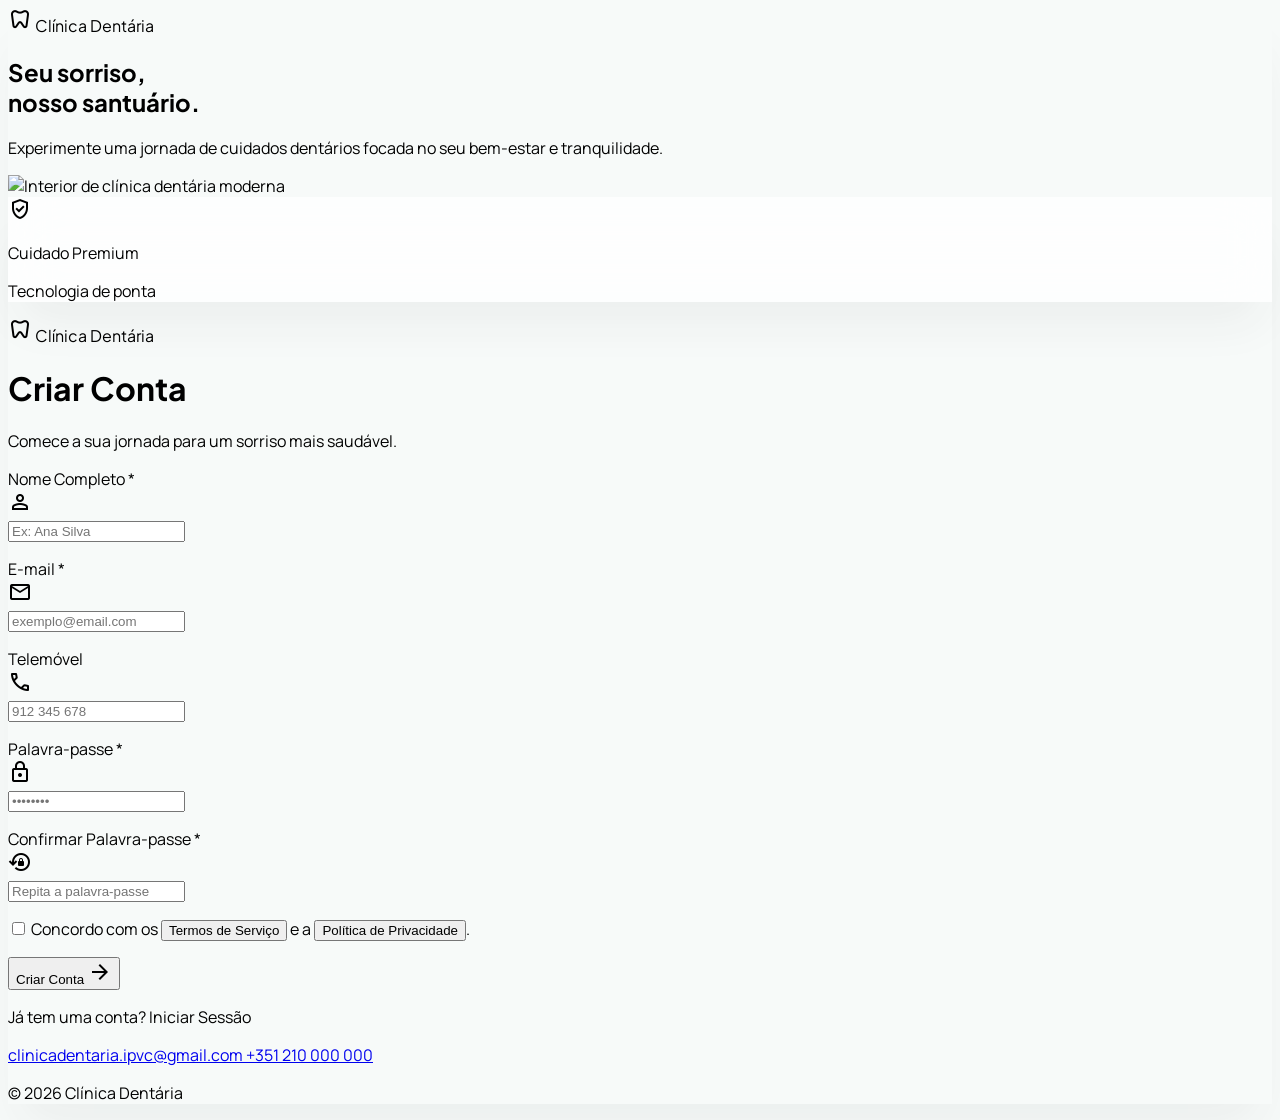
==== commit 70b837d3: "feat cod postal & fixinggg" ====
--- a/src/main/resources/templates/cadastro/index.html
+++ b/src/main/resources/templates/cadastro/index.html
@@ -259,15 +259,11 @@
 </head>
 
 <body class="bg-surface text-on-surface min-h-screen flex items-center justify-center p-4 md:p-6">
-
-<!-- Blobs decorativos -->
 <div class="fixed top-0 right-0 -z-10 w-96 h-96 bg-primary/5 rounded-full blur-[100px] -mr-48 -mt-48 pointer-events-none"></div>
 <div class="fixed bottom-0 left-0 -z-10 w-80 h-80 bg-tertiary-container/10 rounded-full blur-[80px] -ml-40 -mb-40 pointer-events-none"></div>
 
 <main class="w-full max-w-5xl min-h-[720px] grid grid-cols-1 lg:grid-cols-12 overflow-hidden bg-surface-container-lowest rounded-2xl md:rounded-3xl ambient-glow">
-
-    <!-- Coluna lateral -->
-    <div class="hidden lg:flex lg:col-span-5 bg-primary-container/25 overflow-hidden flex-col p-10 self-stretch">
+<div class="hidden lg:flex lg:col-span-5 bg-primary-container/25 overflow-hidden flex-col p-10 self-stretch">
 
         <div class="relative z-10">
             <div class="flex items-center gap-2 mb-10">
@@ -306,13 +302,9 @@
             </div>
         </div>
     </div>
-
-    <!-- Coluna do formulário -->
-    <div class="lg:col-span-7 flex flex-col justify-center p-8 md:p-12 bg-surface-container-lowest">
+<div class="lg:col-span-7 flex flex-col justify-center p-8 md:p-12 bg-surface-container-lowest">
         <div class="max-w-md mx-auto w-full">
-
-            <!-- Logo mobile -->
-            <div class="lg:hidden flex items-center gap-2 mb-6">
+<div class="lg:hidden flex items-center gap-2 mb-6">
                 <span class="material-symbols-outlined text-primary text-xl">dentistry</span>
                 <span class="text-lg font-bold tracking-tighter text-teal-800 brand-font">
                     Clínica Dentária
@@ -334,15 +326,11 @@
                        th:name="${_csrf.parameterName}"
                        th:value="${_csrf.token}"
                        type="hidden"/>
-
-                <!-- Erros globais -->
-                <div class="rounded-xl bg-error-container/20 px-4 py-2.5 text-sm font-semibold text-on-error-container"
+<div class="rounded-xl bg-error-container/20 px-4 py-2.5 text-sm font-semibold text-on-error-container"
                      th:if="${#fields.hasGlobalErrors()}">
                     <span th:each="err : ${#fields.globalErrors()}" th:text="${err}"></span>
                 </div>
-
-                <!-- Nome Completo -->
-                <div class="space-y-1">
+<div class="space-y-1">
                     <label class="text-sm font-semibold text-on-surface-variant ml-1" for="nome">
                         Nome Completo *
                     </label>
@@ -365,9 +353,7 @@
                        th:errors="*{nome}"
                        th:if="${#fields.hasErrors('nome')}"></p>
                 </div>
-
-                <!-- E-mail -->
-                <div class="space-y-1">
+<div class="space-y-1">
                     <label class="text-sm font-semibold text-on-surface-variant ml-1" for="email">
                         E-mail *
                     </label>
@@ -390,12 +376,8 @@
                        th:errors="*{email}"
                        th:if="${#fields.hasErrors('email')}"></p>
                 </div>
-
-                <!-- Telemóvel + Palavra-passe -->
-                <div class="grid grid-cols-1 sm:grid-cols-2 gap-3">
-
-                    <!-- Telemóvel -->
-                    <div class="space-y-1">
+<div class="grid grid-cols-1 sm:grid-cols-2 gap-3">
+<div class="space-y-1">
                         <label class="text-sm font-semibold text-on-surface-variant ml-1" for="telefone">
                             Telemóvel
                         </label>
@@ -418,9 +400,7 @@
                            th:errors="*{telefone}"
                            th:if="${#fields.hasErrors('telefone')}"></p>
                     </div>
-
-                    <!-- Palavra-passe -->
-                    <div class="space-y-1">
+<div class="space-y-1">
                         <label class="text-sm font-semibold text-on-surface-variant ml-1" for="password">
                             Palavra-passe *
                         </label>
@@ -444,9 +424,7 @@
                            th:if="${#fields.hasErrors('password')}"></p>
                     </div>
                 </div>
-
-                <!-- Confirmar Palavra-passe -->
-                <div class="space-y-1">
+<div class="space-y-1">
                     <label class="text-sm font-semibold text-on-surface-variant ml-1" for="confirmPassword">
                         Confirmar Palavra-passe *
                     </label>
@@ -469,9 +447,7 @@
                        th:errors="*{confirmPassword}"
                        th:if="${#fields.hasErrors('confirmPassword')}"></p>
                 </div>
-
-                <!-- Termos e condições -->
-                <div class="space-y-1 px-1 pt-1">
+<div class="space-y-1 px-1 pt-1">
                     <div class="flex items-start gap-3">
                         <input id="termos"
                                class="mt-0.5 h-4 w-4 rounded border-outline-variant text-primary focus:ring-primary-container flex-shrink-0"
@@ -480,7 +456,7 @@
                                value="true"/>
 
                         <label class="text-xs text-on-surface-variant leading-snug" for="termos">
-                            Eu concordo com os
+                            Concordo com os
 
                             <button type="button"
                                     class="text-primary font-bold hover:underline"
@@ -502,9 +478,7 @@
                        th:errors="*{termos}"
                        th:if="${#fields.hasErrors('termos')}"></p>
                 </div>
-
-                <!-- Botão -->
-                <button class="w-full py-3.5 px-6 bg-gradient-to-br from-primary to-primary-dim text-on-primary font-bold rounded-xl hover:shadow-lg hover:shadow-primary/20 transition-all duration-300 hover:-translate-y-0.5 active:scale-95 flex items-center justify-center gap-2 text-sm"
+<button class="w-full py-3.5 px-6 bg-gradient-to-br from-primary to-primary-dim text-on-primary font-bold rounded-xl hover:shadow-lg hover:shadow-primary/20 transition-all duration-300 hover:-translate-y-0.5 active:scale-95 flex items-center justify-center gap-2 text-sm"
                         type="submit">
                     Criar Conta
                     <span class="material-symbols-outlined text-[18px]">arrow_forward</span>
@@ -513,7 +487,7 @@
                 <p class="text-center text-sm text-on-surface-variant pt-1">
                     Já tem uma conta?
                     <a class="text-primary font-bold hover:underline" th:href="@{/login}">
-                        Fazer Login
+                        Iniciar Sessão
                     </a>
                 </p>
             </form>
@@ -537,8 +511,6 @@
     </div>
 
 </main>
-
-<!-- Modal Termos de Serviço -->
 <div id="modalTermos" class="legal-modal" onclick="fecharAoClicarFora(event, 'modalTermos')">
     <div class="legal-modal-card">
 
@@ -644,8 +616,6 @@
         </div>
     </div>
 </div>
-
-<!-- Modal Política de Privacidade -->
 <div id="modalPrivacidade" class="legal-modal" onclick="fecharAoClicarFora(event, 'modalPrivacidade')">
     <div class="legal-modal-card">
 
